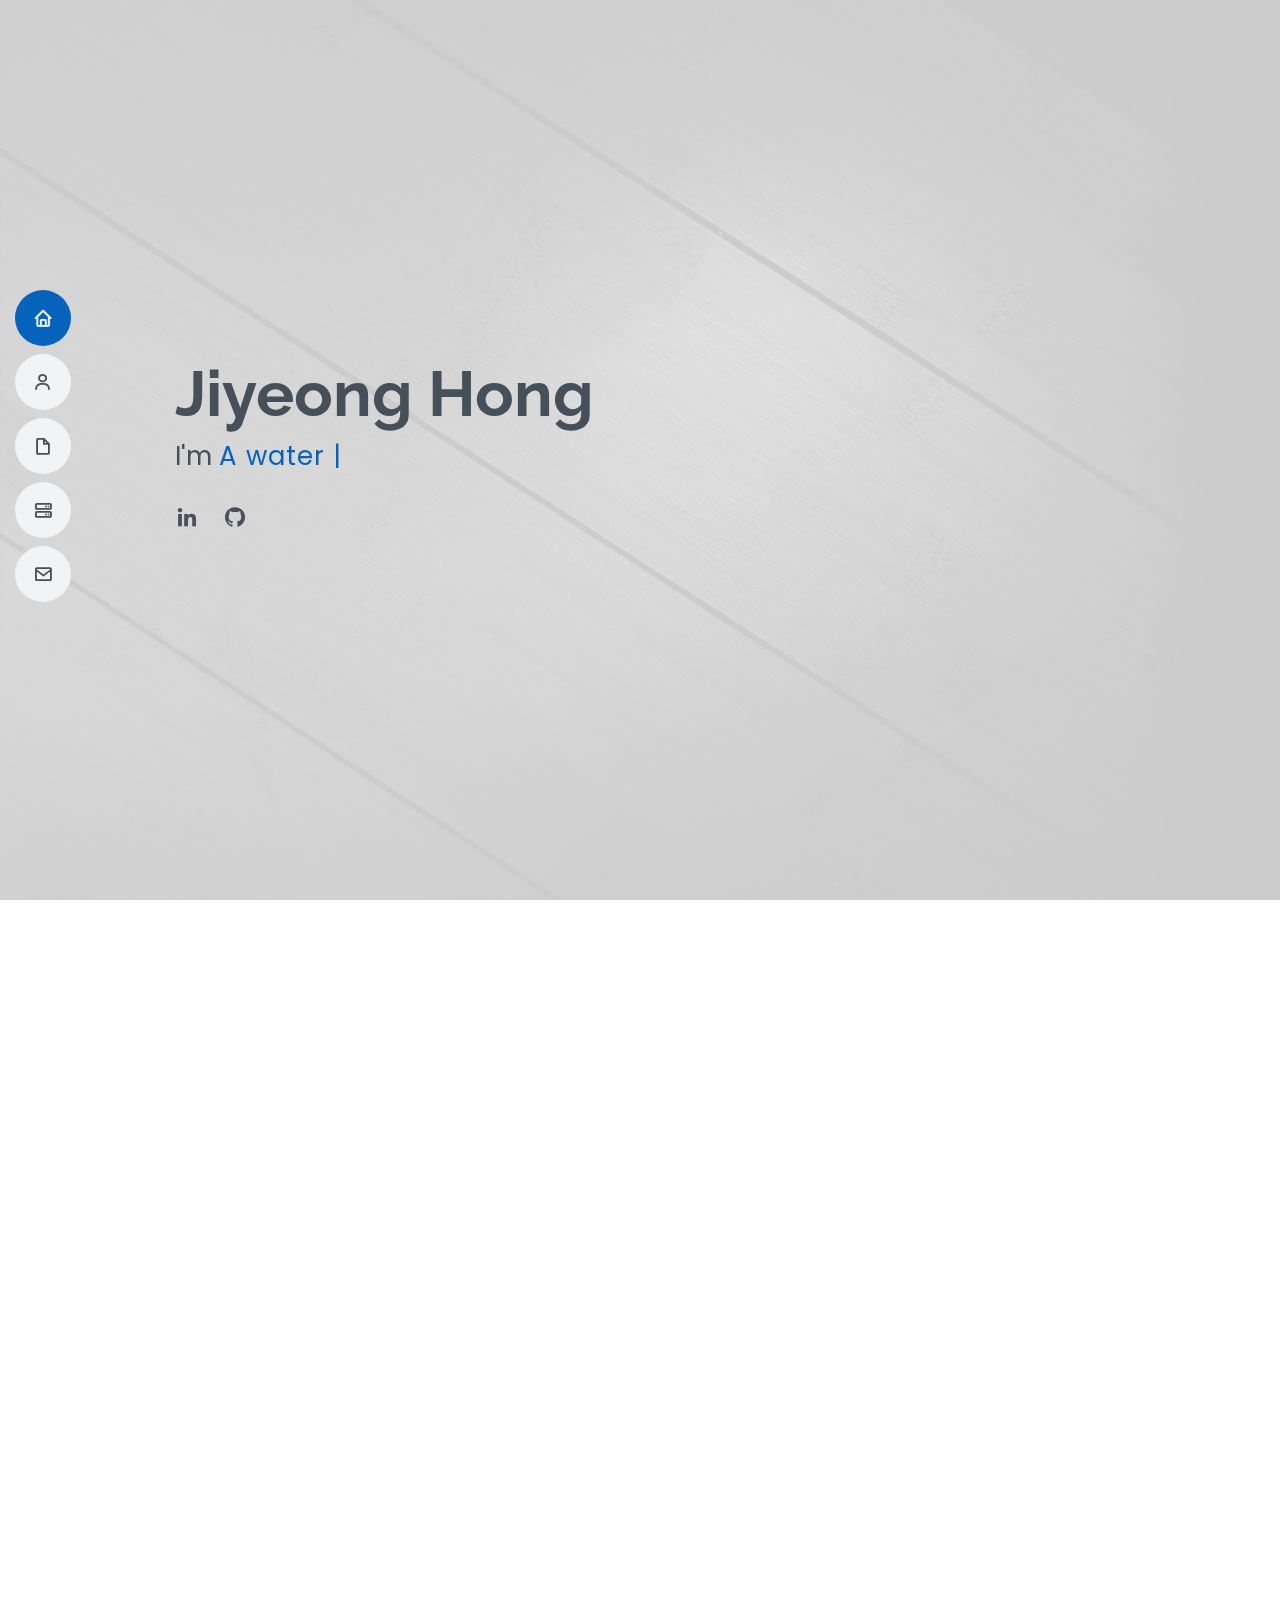
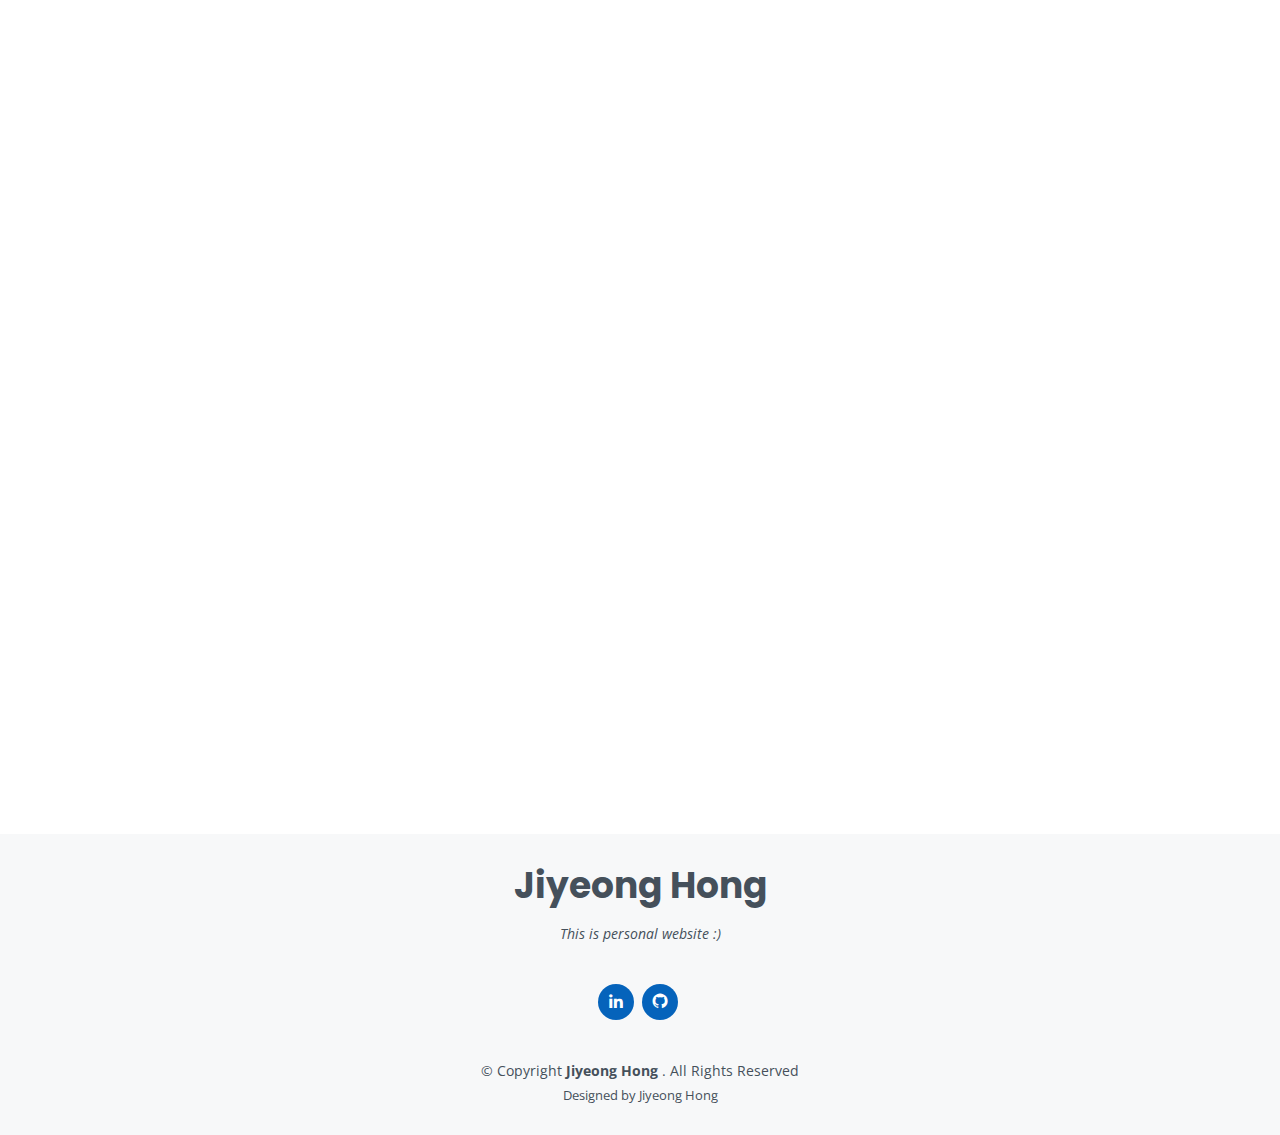
==== index.html @ 2496bdd1 "favicon change" ====
<!DOCTYPE html>
<html lang="en">

<head>
  <meta charset="utf-8">
  <meta content="width=device-width, initial-scale=1.0" name="viewport">

  <title>Jiyeong's Website</title>
  <meta content="Jiyeong's Website" name="descriptison">
  <meta content="Resume" name="keywords">

  <!-- Favicons -->
  <link href="assets/img/favicon2.jpg" rel="icon">
  
  <!-- Google Fonts -->
  <link href="https://fonts.googleapis.com/css?family=Open+Sans:300,300i,400,400i,600,600i,700,700i|Raleway:300,300i,400,400i,500,500i,600,600i,700,700i|Poppins:300,300i,400,400i,500,500i,600,600i,700,700i" rel="stylesheet">

  <!-- Vendor CSS Files -->
  <link href="assets/vendor/bootstrap/css/bootstrap.min.css" rel="stylesheet">
  <link href="assets/vendor/icofont/icofont.min.css" rel="stylesheet">
  <link href="assets/vendor/boxicons/css/boxicons.min.css" rel="stylesheet">
  <link href="assets/vendor/venobox/venobox.css" rel="stylesheet">
  <link href="assets/vendor/owl.carousel/assets/owl.carousel.min.css" rel="stylesheet">
  <link href="assets/vendor/aos/aos.css" rel="stylesheet">

  <!-- Template Main CSS File -->
  <link href="assets/css/style.css" rel="stylesheet">

  <!-- =======================================================
  * Template Name: Portfolio Version #1
  ======================================================== -->
</head>

<body>

  <!-- ======= Mobile nav toggle button ======= -->
  <button type="button" class="mobile-nav-toggle d-xl-none"><i class="icofont-navigation-menu"></i></button>
  <!-- ======= Header ======= -->
  <header id="header" class="d-flex flex-column justify-content-center">

    <nav class="nav-menu">
      <ul>
        <li class="active"><a href="#hero"><i class="bx bx-home"></i> <span>Home</span></a></li>
        <li><a href="#about"><i class="bx bx-user"></i> <span>About</span></a></li>
        <li><a href="#resume"><i class="bx bx-file-blank"></i> <span>Experience</span></a></li>
        <li><a href="#services"><i class="bx bx-server"></i> <span>Research History</span></a></li> 
        <li><a href="#contact"><i class="bx bx-envelope"></i> <span>ContactInformation</span></a></li>
      </ul>
    </nav><!-- .nav-menu -->
  </header><!-- End Header -->

  <!-- ======= Hero Section ======= -->
  <section id="hero" class="d-flex flex-column justify-content-center">
    <div class="container" data-aos="zoom-in" data-aos-delay="100">
      <h1>Jiyeong Hong</h1>
      <p>I'm <span class="typed" data-typed-items="A water Geek, A Hydrologist, A GIS Expert, Enthusiastic Machine Learning Programmer"></span></p>
      <div class="social-links">
        <a href="https://www.linkedin.com/in/jiyeong-hong-29974a1b3/" class="linkedin"><i class="bx bxl-linkedin"></i></a>
        <a href="https://github.com/jiyeonghong" class="github"><i class="bx bxl-github"></i></a>
        <!-- <a href="https://github.com/Hedsw" class="github"><i class="bx bxl-instagram"></i></a> -->
      </div> 
    </div>
  </section><!-- End Hero -->

  <main id="main">
    <!-- ======= About Section ======= -->
    <section id="about" class="about">
      <div class="container" data-aos="fade-up">
        <div class="section-title">
          <h2>About Me </h2>
        </div>
        <div class="row">
          <div class="col-lg-4">
            <img src="assets/img/profile-img.jpg" class="img-fluid" alt="">
          </div>
          <div class="col-lg-8 pt-4 pt-lg-0 content">
            <h3> Jiyeong Hong - Enthusiastic Researcher &amp; GIS Expert </h3>
            <p class="font-italic">
              To become a great research in my field, I am studying machine learning for more creative and innovative research about water resources :) 
              I am very fond of eating foods from different countries. Love the fluffy dog, swimming, Cancun, snowboarding, Netflix, talking with friends while having great foods, and playing Just Dance.
            </p>
            <div class="row">
              <div class="col-lg-6">
                <ul>
                  <li><i class="icofont-rounded-right"></i> <strong>Linkedin:</strong> Click Here -> <a href="https://www.linkedin.com/in/jiyeong-hong-29974a1b3/" class="linkedin"><i class="bx bxl-linkedin"></i></a></li>
                  <li><i class="icofont-rounded-right"></i> <strong>Phone:</strong> +82-10-6664-4343</li>
                  <li><i class="icofont-rounded-right"></i> <strong>City:</strong> Chuncheon, Gangwon, South Korea</li>
                </ul>
              </div>
              <div class="col-lg-6">
                <ul>
                  <li><i class="icofont-rounded-right"></i> <strong>Degree:</strong> M.S., Agricultural & BioSystems Engineering</li>
                  <li><i class="icofont-rounded-right"></i> <strong>Email:</strong> jiyeong.hong.1@gmail.com</li>
                  <li><i class="icofont-rounded-right"></i> <strong>Github:</strong> Click Here -> <a href="https://github.com/jiyeonghong" class="github"><i class="bx bxl-github"></i></a></li>
                  <li><i class="icofont-rounded-right"></i> <strong>Google Scholar:</strong> <a href="https://scholar.google.com/citations?hl=ko&user=zZTitEUAAAAJ" class="github"> Click Here</a> </li>
                </ul>
              </div>
            </div>
            <p>
            </p>
          </div>
        </div>

      </div>
    </section><!-- End About Section -->
  
    <!-- ======= Resume Section ======= -->
    <section id="resume" class="resume">
      <div class="container" data-aos="fade-up">

        <div class="section-title">
          <h2>My Journies</h2>
          <p>Research Assistant in GIS Environment System Lab in Agricultural Engineering and Researcher in Water and Total Load Management Research Division in National Institute of Environmental Research. Now, I'm deep dive into Machine Learning to combine with GIS information</p>
        </div>
        <div class="row">
          <div class="col-lg-6">
            <h3 class="resume-title">Education</h3>
            <div class="resume-item">
              <h4>Under Ph.D Course of Regional Infrastructure Engineering</h4>
              <h5>2019 - Present</h5>
              <p><em>Chuncheon, South Korea</em></p>
              <p><em>Tools: Machine Learning, GIS, Tensorflow, SWAT, SATEEC, VFSMOD, Github, Linux(OS), ​AWS</em>​</p>
              <p><em>Skills: Python, Fortran and R </em></p>
              <p><li>While I was working at NIER, I wanted to be the "real" expert in water resources. Therefore I started research on water resource field again.</li></p>
              <p><li>Research Keyword: Hydrology, Impact of climate / landuse change on water resources, and Remote sensing</li></p>
            </div>
            <div class="resume-item">
              <h4>Master of Agricultural & Biosystems Engineering</h4>
              <h5>2015 - 2017 || GPA: 3.46/4.0</h5>
              <p><em>Brookings, South Dakota, United States</em></p>
              <p><em>Tools: GIS, SWAT, WHAT, LOADSET, Linux(OS)</em></p>
              <p><em>Skills: R, Fortran</em></p>
              <p><li>Assessed the impact of land use change, grassland operation on water quantity and water quality using SWAT</li></p>
              <p><li>Research Keyword: Hydrologic & environmental modeling using GIS</li></p>
            </div>
            <div class="resume-item">
              <h4>Bachelor of Agricultural Engineering</h4>
              <h5>2011 - 2014 || GPA: 3.64/4.5</h5>
              <p><em>Kangwon National University, Chuncheon, South Korea. </em></p>
              <p><li>Learned basic use of GIS for hydrological analysis. It was a time when I was able to accumulate a wide range of knowledge about my major field in the lab, and it was a time when I was developing my dream as a researcher.</li></p>
            </div>
          </div>
          <div class="col-lg-6">
            <h3 class="resume-title">Professional Experience</h3>
            <div class="resume-item">
              <h4>Research Assistant</h4>
              <h5>May, 2019 - Current</h5>
              <p><em>Chuncheon, South Korea </em></p>
              <p><em>Tools: ​GIS, Machine Learning(Tensorflow), Jupyter Notebooks, AWS, Linux, Git, SWAT, WHAT, LOADSET, SATEEC, VFSMOD</em></p>
              <p><em>Skills: ​Python​, R</em></p>
              <ul>
                <li>Research Keyword: Hydrology, Water Quality, GIS, Machine Learning, Remote Sensing, Climate Change</li>
              </ul>
            </div>
            <div class="resume-item">
              <h4>Junior Researcher</h4>
              <h5>Nov, 2017 - May, 2019</h5>
              <p><em>National Institute of Environmental Research</em></p>
              <p><em>Incheon, South Korea</em></p>
              <p><em>Tools: GIT, Linux(OS), GIS, SWAT</em></p>
              <p><em>Skills: Python, R</em></p>
              <ul>
                <li>Examine the watershed management of Jinwi watershed in South Korea by scruitinizing Total Maximum Daily Loads</li>
                <li>The improvement of TDML system in NIER(National Institute of Environmental Research), I participated a project "A stduy on the improvement for TMDL System Enforcement-Analysis of the pollutant load contribution and the eastabilishment of the monitoring standards for decentrailized wastewater treatement system"</li>  
              </ul>
            </div>
            <div class="resume-item">
              <h4>Graduate Research Assistant</h4>
              <h5>Aug, 2015 - Aug, 2017</h5>
              <p><em>Brookings, South Dakota, United States</em></p>
              <p><em>Tools: GIS, SWAT, WHAT, LOADSET, GIT, Linux(OS)</em></p>
              <p><em>Skills: ​R, Python </em></p>
              <ul>
                <li> Research Keyword: Hydrology, Water Quality, Best Management Practices, GIS</li>
                <li> Assessed the impact of land use change, grassland establishment, and grassland operation on water quantity and water quality using SWAT</li>
              </ul>
            </div>
          </div>
        </div>

      </div>
    </section><!-- End Resume Section -->

     <!-- ======= Facts Section ======= -->
     <section id="facts" class="facts">
      <div class="container" data-aos="fade-up">

        <div class="section-title">
          <h2>Research Summary</h2>
        </div>
        <div class="row">
          <div class="col-lg-3 col-md-6">
            <div class="count-box">
              <i class="icofont-simple-smile"></i>
              <span data-toggle="counter-up">3</span>
              <p>Peer-Reviewed Papers</p>
            </div>
          </div>
          <div class="col-lg-3 col-md-6 mt-5 mt-md-0">
            <div class="count-box">
              <i class="icofont-document-folder"></i>
              <span data-toggle="counter-up">10</span>
              <p>Projects</p>
            </div>
          </div>
          <div class="col-lg-3 col-md-6 mt-5 mt-lg-0">
            <div class="count-box">
              <i class="icofont-live-support"></i>
              <span data-toggle="counter-up">16</span>
              <p>Citation</p>
            </div>
          </div>
          <div class="col-lg-3 col-md-6 mt-5 mt-lg-0">
            <div class="count-box">
              <i class="icofont-users-alt-5"></i>
              <span data-toggle="counter-up">10</span>
              <p>Oral and Posters</p>
            </div>
          </div>
        </div>
      </div>
     <!-- End of Fact Section-->
    </section><!-- End Facts Section -->
    <!-- Start of Publication Posters  -->
    <section id="resume" class="resume">
      <div class="container" data-aos="fade-up">

        <div class="section-title">
          <h2> Research </h2>
          <p class="font-italic">
            <strong>Research Interest Keyword:</strong> Non-point source pollution modeling (Soil erosion, Modeling of water quantity and quality from stream, paddy field, and farm land)
            Hydrologic and Water Quality Modeling, Climate change application, Application of Geographic Information System (GIS), ArcGIS programming using Python, Water resource management, or related disciplines
            Environmental policy & management, Remote Sensing, Machine & Deep learning
          </p>
        </div>
        <div class="row">
           <!-- Start of Publication-->
            <div class="resume-item pb-0">
              <h4>Publications</h4>
              <p> <strong>Hong, J.</strong>, Lee, S., Bae, J.H., Lee, J., Park, W.J., Lee, D., Kim, J., Lim, K.J. 2020. Development and Evaluation of the Combined Machine Learning Models for the Prediction of Dam Inflow. Water 2020, 12, 2927</p>
              <p> <strong>Hong, J.</strong>, Lim, K. J, Shin, Y.C., Jung, Y. 2015. Quantifying Contribution of Direct Runoff and Baseflow to Rivers in Han River System, Journal of Korea Water Resources Association, 48-4 (in Korean)</p>
              <p> Ahiablame, L., Sheshukov, A., Mosase, E, <strong>Hong, J.</strong> 2019. Modelling the Impacts of Grassland to Cropland Conversion on River Flow Regimes in Skunk Creek Watershed, Upper Midwest United States, River Research and Application, 35(9), 1454-1465.</p>
            </div>
          <!-- End of Publication-->
          <!-- Start of Thesis for master's Degree-->
            <div class="resume-item pb-0">
              <h4>Thesis for Master's degree </h4>
              <p><em>Modeling Streamflow and Water Quality Impacts of Grassland Establishment, Conversion, and Management in Skunk Creek Watershed, Thesis for the Degree of Master, South Dakota State University, Brookings, South Dakota, USA, Aug. 2017</em></p>
            </div>
          <!-- End of Thesis for master's Degree-->
          <!-- Start of Posters & Oral Presentation -->
            <div class="resume-item pb-0">
              <h4>Posters & Oral Presentation</h4>
              <p><em>2017, July, <strong>Hong, J.</strong>, Mosase, E., Ahiablame, L. Assessing Hydrologic and Water Quality Impacts of Grassland Establishment in Skunk Creek Watershed. 2017 ASABE Annual International Meeting, Poster Presentation.</em></p>
              <p><em>2017, April, <strong>Hong, J.</strong>, Mosase, E., Ahiablame, L. Assessing Hydrologic and Water Quality Impacts of Grassland Establishment in Skunk Creek Watershed. 2017 Western South Dakota Hydrology Meeting, Oral presentation</em></p>
              <p><em>2016, Oct, <strong>Hong, J.</strong>, Mosase, E., Ahiablame, L. Assessing Hydrologic and Water Quality Impacts of Grassland Establishment in Skunk Creek Watershed. 2016 Eastern South Dakota Hydrology Meeting, Oral presentation.</em></p>
              <p><em>2016, April, <strong>Hong, J.</strong>, Mosase, E., Ahiablame, L. Assessing Hydrologic and Water Quality Impacts of Grassland Establishment in Skunk Creek Watershed. 2016 Western South Dakota Hydrology Meeting, Poster presentation.</em></p>
              <p><em>2015, Oct, <strong>Hong, J.</strong>, Ahiablame, L., Lim, K. J. Evaluating Water Quality Impact of Grassland Establishment. 2015 International SWAT Conference, Poster presentation.</em></p>
              <p><em>2012, May, <strong>Hong, J.</strong>, Ryu, J. C., Kum, D. H., Jang, C. H., Lim, K. J. Analysis of effects on spatio-temporal changes in L-THIA. 2012 Proceedings of the Korea Water Resources Association, Poster presentation</em></p>
            </div>
          <!-- End of Posters & Oral Presentation -->
          <!-- Start of Projects-->
            <div class="resume-item pb-0">
              <h4>Projects</h4>
              <p><em>Development of Prediction technology of Surface Soil Environmental change based on Big Data, Korea, Jan 1, 2020 to present.</em></p>
              <p><em>Development of Soil Security Initiative in Korea, Jan 1, 2020 to present.</em></p>
              <p><em>Study on fluctuation of baseflow, water quality characteristics and, streamflow recovery plan, Korea, Jan 1, 2020 to present.</em></p>
              <p><em>Water quality, aquatic ecosystem, and Best Management Practices implications of discharge of dam (II), Korea, Sep 19, 2019 to present.</em></p>
              <p><em>A Study on the Improvement for TMDL System Enforcement : To analyze the Pollutant load contribution and to establish the monitoring standards on decentralized wastewater treatment system, Korea, Jan 1, 2018 to Dec 31, 2018</em></p>
              <p><em>Hydrologic and water quality implications of changing land use and climate in South Dakota, United States, May 27, 2015 to Sep 30, 2017.</em></p>
              <p><em>Development of soil erosion reduction techniques with vegetation control and engineering method, and for environment-friendly urban land development, Korea, Apr. 1, 2012 to Mar. 31, 2013.</em></p>
              <p><em>Monitoring and evaluation of NPS pollution priority management region IV (Soyanggang dam watershed), Korea, Apr. 4, 2012 to Nov. 30, 2012.</em></p>
              <p><em>Development of effective management techniques for rural NPS pollution, Korea, Jun. 1, 2011 to May. 31, 2012.</em></p>
              <p><em>A quantification study on the reduction effect of Agricultural non-point source pollution in rural areas, Korea, Mar. 16, 2011 to Dec. 31, 2011.
              </em></p>
            </div>
          <!-- End of Projects-->
          <!-- Start of Award-->
            <div class="resume-item pb-0">
              <h4>Awards</h4>
              <p><em>Department of Agricultural & Biosystems Engineering (Graduate School, Research Assistantship), South Dakota State University, United States. 2015 - 2017</em></p>
              <p><em>Department of Regional Infrastructure Engineering (Undergraduate School, Scholarship),Kangwon National University, Republic of Korea. 2011 - 2014</em></p>
            </div>
          <!-- End of Awards-->

        </div>
      </div>
    </section><!-- End of Publication and Orals Section -->

    <!-- ======= Contact Section ======= -->
    <section id="contact" class="contact">
      <div class="container" data-aos="fade-up">

        <div class="section-title">
          <h2>Contact</h2>
          <p><em> Love to talk about my research :)  Feel Free to send me E-mail </em></p>
        </div>

        <div class="row mt-1">

          <div class="col-lg-4">
            <div class="info">
              <div class="address">
                <i class="icofont-google-map"></i>
                <h4>Location:</h4>
                <p>Chuncheon, Gangwon, South Korea</p>
              </div>

              <div class="email">
                <i class="icofont-envelope"></i>
                <h4>Email:</h4>
                <p>jiyeong.hong.1@gmail.com</p>
              </div>

              <div class="phone">
                <i class="icofont-phone"></i>
                <h4>Contact Number:</h4>
                <p>+82-10-6664-4343</p>
              </div>
            </div>
          </div>
          <div class="col-lg-8 mt-5 mt-lg-0">
            <form action="forms/contact.php" method="post" role="form" class="php-email-form">
              <div class="form-row">
                <div class="col-md-6 form-group">
                  <input type="text" name="name" class="form-control" id="name" placeholder="Your Name" data-rule="minlen:4" data-msg="Please enter at least 4 chars" />
                  <div class="validate"></div>
                </div>
                <div class="col-md-6 form-group">
                  <input type="email" class="form-control" name="email" id="email" placeholder="Your Email" data-rule="email" data-msg="Please enter a valid email" />
                  <div class="validate"></div>
                </div>
              </div>
              <div class="form-group">
                <input type="text" class="form-control" name="subject" id="subject" placeholder="Please write your subject" data-rule="minlen:4" data-msg="Please enter at least 8 chars of subject" />
                <div class="validate"></div>
              </div>
              <div class="form-group">
                <textarea class="form-control" name="message" rows="5" data-rule="required" data-msg="Please write something for me" placeholder="Message"></textarea>
                <div class="validate"></div>
              </div>
              <div class="mb-3">
                <div class="loading">Loading</div>
                <div class="error-message"></div>
                <div class="sent-message">Your message has been sent. Thank you!</div>
              </div>
              <div class="text-center"><button type="submit">Send Message</button></div>
            </form>
          </div>
        </div>

      </div>
    </section><!-- End Contact Section -->

  </main><!-- End #main -->

  <!-- ======= Footer ======= -->
  <footer id="footer">
    <div class="container">
      <h3>Jiyeong Hong</h3>
      <p>This is personal website :) </p>
      <div class="social-links">
        <a href="https://www.linkedin.com/in/jiyeong-hong-29974a1b3/" class="linkedin"><i class="bx bxl-linkedin"></i></a>
        <a href="https://github.com/jiyeonghong" class="github"><i class="bx bxl-github"></i></a>
        <!-- <a href="https://github.com/Hedsw" class="github"><i class="bx bxl-instagram"></i></a> -->
      </div>
      <div class="copyright">
        &copy; Copyright <strong><span>Jiyeong Hong </span></strong>. All Rights Reserved
      </div>
      <div class="credits">
        Designed by Jiyeong Hong </a>
      </div>
    </div>
  </footer><!-- End Footer -->

  <a href="#" class="back-to-top"><i class="bx bx-up-arrow-alt"></i></a>
  <div id="preloader"></div>

  <!-- Vendor JS Files -->
  <script src="assets/vendor/jquery/jquery.min.js"></script>
  <script src="assets/vendor/bootstrap/js/bootstrap.bundle.min.js"></script>
  <script src="assets/vendor/jquery.easing/jquery.easing.min.js"></script>
  <script src="assets/vendor/php-email-form/validate.js"></script>
  <script src="assets/vendor/waypoints/jquery.waypoints.min.js"></script>
  <script src="assets/vendor/counterup/counterup.min.js"></script>
  <script src="assets/vendor/isotope-layout/isotope.pkgd.min.js"></script>
  <script src="assets/vendor/venobox/venobox.min.js"></script>
  <script src="assets/vendor/owl.carousel/owl.carousel.min.js"></script>
  <script src="assets/vendor/typed.js/typed.min.js"></script>
  <script src="assets/vendor/aos/aos.js"></script>

  <!-- Template Main JS File -->
  <script src="assets/js/main.js"></script>
</body>

</html>
---- assets/vendor/venobox/venobox.css ----
/* ------ venobox.css --------*/
.vbox-overlay *, .vbox-overlay *:before, .vbox-overlay *:after{
    -webkit-backface-visibility: hidden;
    -webkit-box-sizing:border-box;
    -moz-box-sizing:border-box;
    box-sizing:border-box;
}
.vbox-overlay * { 
    -webkit-backface-visibility: visible;
    backface-visibility: visible;
}
.vbox-overlay{
    display: -webkit-flex;
    display: flex;
    -webkit-flex-direction: column;
    flex-direction: column;
    -webkit-justify-content: center;
    justify-content: center;
    -webkit-align-items: center;
    align-items: center;
    position: fixed;
    left: 0;
    top: 0;
    bottom: 0;
    right: 0;
    z-index: 999999;
}

/* ----- navigation ----- */
.vbox-title{
    width: 100%;
    height: 40px;
    float: left;
    text-align: center;
    line-height: 28px;
    font-size: 12px;
    padding: 6px 50px;
    overflow: hidden;
    position: fixed;
    display: none;
    left: 0;
    z-index: 89;
}
.vbox-close{
    cursor: pointer;
    position: fixed;
    top: -1px;
    right: 0;
    width: 50px;
    height: 40px;
    padding: 6px;
    display: block;
    background-position:10px center;
    overflow: hidden;
    font-size: 24px;
    line-height: 1;
    text-align: center;
    z-index: 99;
}
.vbox-left{
    cursor: pointer;
    position: fixed;
    left: 0;
    height: 40px;
    overflow: hidden;
    line-height: 28px;
    font-size: 12px;
    z-index: 99;
    display: flex;
    align-items:center;
}
.vbox-num{
    display: inline-block;
    margin: 6px 0 6px 15px;
}
/* ----- Social share ----- */
.vbox-share{
    line-height: 28px;
    font-size: 12px;
    overflow: hidden;
    position: fixed;
    left: 0;
    z-index: 98;
    display: flex;
    align-items:center;
    justify-content: center;
    width: 100%;
    text-align: center;
}
.vbox-share svg{
    max-height: 28px;
    width: 28px;
    z-index: 10;
    margin-left: 12px;
    margin-top: 6px;
    margin-bottom: 6px;
    vertical-align: middle;
}


/* ----- navigation ARROWS ----- */
.vbox-next, .vbox-prev{
    position: fixed;
    top: 50%;
    margin-top: -15px;
    overflow: hidden;
    cursor: pointer;
    display: block;
    width: 45px;
    height: 45px;
    z-index: 99;
}
.vbox-next span, .vbox-prev span{
    position: relative;
    width: 20px;
    height: 20px;
    border: 2px solid transparent;
    border-top-color: #B6B6B6;
    border-right-color: #B6B6B6;
    text-indent: -100px;
    position: absolute;
    top: 8px;
    display: block;
}
.vbox-prev{
    left: 15px;
}
.vbox-next{
    right: 15px;
}
.vbox-prev span{
    left: 10px;
    -ms-transform: rotate(-135deg);
    -webkit-transform: rotate(-135deg);
    transform: rotate(-135deg);
}
.vbox-next span{
    -ms-transform: rotate(45deg);
    -webkit-transform: rotate(45deg);
    transform: rotate(45deg);
    right: 10px;
}
/* ------- inline window ------ */
.vbox-inline{
    width: 420px;
    height: 315px;
    height: 70vh;
    padding: 10px;
    background: #fff;
    margin: 0 auto;
    overflow: auto;
    text-align: left;
}
/* ------- Video & iFrames window ------ */
.venoframe{
    max-width: 100%;
    width: 100%;
    border: none;
    width: 100%;
    height: 260px;
    height: 70vh;
}
.venoframe.vbvid{
    height: 260px;
}
@media (min-width: 768px) {
    .venoframe, .vbox-inline{
        width: 90%;
        height: 360px;
        height: 70vh;
    }
    .venoframe.vbvid{
        width: 640px;
        height: 360px;
    }
}
@media (min-width: 992px) {
    .venoframe, .vbox-inline{
        max-width: 1200px;
        width: 80%;
        height: 540px;
        height: 70vh;
    }
    .venoframe.vbvid{
        width: 960px;
        height: 540px;
    }
}
/* 
Please do NOT edit this part! 
or at least read this note: http://i.imgur.com/7C0ws9e.gif
*/
.vbox-open{
    overflow: hidden;
}
.vbox-container{
    position: absolute;
    left: 0;
    right: 0;
    top: 0;
    bottom: 0;
    overflow-x: hidden;
    overflow-y: scroll;
    overflow-scrolling: touch;
    -webkit-overflow-scrolling: touch;
    z-index: 20;
    max-height: 100%;

}

.vbox-content{
    text-align: center;
    float: left;
    width: 100%;
    position: relative;
    overflow: hidden;
    padding: 20px 4%;
}
.vbox-container img{
    max-width: 100%;
    height: auto;
}
.vbox-figlio{
    box-shadow: 0 0 12px rgba(0,0,0,0.19), 0 6px 6px rgba(0,0,0,0.23);
    max-width: 100%;
    text-align: initial;
}
img.vbox-figlio{
    -webkit-user-select: none;
-khtml-user-select: none;
-moz-user-select: none;
-o-user-select: none;
user-select: none;
}
.vbox-content.swipe-left{
    margin-left: -200px !important;
}
.vbox-content.swipe-right{
    margin-left: 200px !important;
}
.vbox-animated{
    webkit-transition: margin 300ms ease-out;
    transition: margin 300ms ease-out;
}

/* ---------- preloader ----------
 * SPINKIT 
 * http://tobiasahlin.com/spinkit/
-------------------------------- */
.sk-double-bounce,.sk-rotating-plane{width:40px;height:40px;margin:40px auto}.sk-rotating-plane{background-color:#333;-webkit-animation:sk-rotatePlane 1.2s infinite ease-in-out;animation:sk-rotatePlane 1.2s infinite ease-in-out}@-webkit-keyframes sk-rotatePlane{0%{-webkit-transform:perspective(120px) rotateX(0) rotateY(0);transform:perspective(120px) rotateX(0) rotateY(0)}50%{-webkit-transform:perspective(120px) rotateX(-180.1deg) rotateY(0);transform:perspective(120px) rotateX(-180.1deg) rotateY(0)}100%{-webkit-transform:perspective(120px) rotateX(-180deg) rotateY(-179.9deg);transform:perspective(120px) rotateX(-180deg) rotateY(-179.9deg)}}@keyframes sk-rotatePlane{0%{-webkit-transform:perspective(120px) rotateX(0) rotateY(0);transform:perspective(120px) rotateX(0) rotateY(0)}50%{-webkit-transform:perspective(120px) rotateX(-180.1deg) rotateY(0);transform:perspective(120px) rotateX(-180.1deg) rotateY(0)}100%{-webkit-transform:perspective(120px) rotateX(-180deg) rotateY(-179.9deg);transform:perspective(120px) rotateX(-180deg) rotateY(-179.9deg)}}.sk-double-bounce{position:relative}.sk-double-bounce .sk-child{width:100%;height:100%;border-radius:50%;background-color:#333;opacity:.6;position:absolute;top:0;left:0;-webkit-animation:sk-doubleBounce 2s infinite ease-in-out;animation:sk-doubleBounce 2s infinite ease-in-out}.sk-chasing-dots .sk-child,.sk-spinner-pulse,.sk-three-bounce .sk-child{background-color:#333;border-radius:100%}.sk-double-bounce .sk-double-bounce2{-webkit-animation-delay:-1s;animation-delay:-1s}@-webkit-keyframes sk-doubleBounce{0%,100%{-webkit-transform:scale(0);transform:scale(0)}50%{-webkit-transform:scale(1);transform:scale(1)}}@keyframes sk-doubleBounce{0%,100%{-webkit-transform:scale(0);transform:scale(0)}50%{-webkit-transform:scale(1);transform:scale(1)}}.sk-wave{margin:40px auto;width:50px;height:40px;text-align:center;font-size:10px}.sk-wave .sk-rect{background-color:#333;height:100%;width:6px;display:inline-block;-webkit-animation:sk-waveStretchDelay 1.2s infinite ease-in-out;animation:sk-waveStretchDelay 1.2s infinite ease-in-out}.sk-wave .sk-rect1{-webkit-animation-delay:-1.2s;animation-delay:-1.2s}.sk-wave .sk-rect2{-webkit-animation-delay:-1.1s;animation-delay:-1.1s}.sk-wave .sk-rect3{-webkit-animation-delay:-1s;animation-delay:-1s}.sk-wave .sk-rect4{-webkit-animation-delay:-.9s;animation-delay:-.9s}.sk-wave .sk-rect5{-webkit-animation-delay:-.8s;animation-delay:-.8s}@-webkit-keyframes sk-waveStretchDelay{0%,100%,40%{-webkit-transform:scaleY(.4);transform:scaleY(.4)}20%{-webkit-transform:scaleY(1);transform:scaleY(1)}}@keyframes sk-waveStretchDelay{0%,100%,40%{-webkit-transform:scaleY(.4);transform:scaleY(.4)}20%{-webkit-transform:scaleY(1);transform:scaleY(1)}}.sk-wandering-cubes{margin:40px auto;width:40px;height:40px;position:relative}.sk-wandering-cubes .sk-cube{background-color:#333;width:10px;height:10px;position:absolute;top:0;left:0;-webkit-animation:sk-wanderingCube 1.8s ease-in-out -1.8s infinite both;animation:sk-wanderingCube 1.8s ease-in-out -1.8s infinite both}.sk-chasing-dots,.sk-spinner-pulse{width:40px;height:40px;margin:40px auto}.sk-wandering-cubes .sk-cube2{-webkit-animation-delay:-.9s;animation-delay:-.9s}@-webkit-keyframes sk-wanderingCube{0%{-webkit-transform:rotate(0);transform:rotate(0)}25%{-webkit-transform:translateX(30px) rotate(-90deg) scale(.5);transform:translateX(30px) rotate(-90deg) scale(.5)}50%{-webkit-transform:translateX(30px) translateY(30px) rotate(-179deg);transform:translateX(30px) translateY(30px) rotate(-179deg)}50.1%{-webkit-transform:translateX(30px) translateY(30px) rotate(-180deg);transform:translateX(30px) translateY(30px) rotate(-180deg)}75%{-webkit-transform:translateX(0) translateY(30px) rotate(-270deg) scale(.5);transform:translateX(0) translateY(30px) rotate(-270deg) scale(.5)}100%{-webkit-transform:rotate(-360deg);transform:rotate(-360deg)}}@keyframes sk-wanderingCube{0%{-webkit-transform:rotate(0);transform:rotate(0)}25%{-webkit-transform:translateX(30px) rotate(-90deg) scale(.5);transform:translateX(30px) rotate(-90deg) scale(.5)}50%{-webkit-transform:translateX(30px) translateY(30px) rotate(-179deg);transform:translateX(30px) translateY(30px) rotate(-179deg)}50.1%{-webkit-transform:translateX(30px) translateY(30px) rotate(-180deg);transform:translateX(30px) translateY(30px) rotate(-180deg)}75%{-webkit-transform:translateX(0) translateY(30px) rotate(-270deg) scale(.5);transform:translateX(0) translateY(30px) rotate(-270deg) scale(.5)}100%{-webkit-transform:rotate(-360deg);transform:rotate(-360deg)}}.sk-spinner-pulse{-webkit-animation:sk-pulseScaleOut 1s infinite ease-in-out;animation:sk-pulseScaleOut 1s infinite ease-in-out}@-webkit-keyframes sk-pulseScaleOut{0%{-webkit-transform:scale(0);transform:scale(0)}100%{-webkit-transform:scale(1);transform:scale(1);opacity:0}}@keyframes sk-pulseScaleOut{0%{-webkit-transform:scale(0);transform:scale(0)}100%{-webkit-transform:scale(1);transform:scale(1);opacity:0}}.sk-chasing-dots{position:relative;text-align:center;-webkit-animation:sk-chasingDotsRotate 2s infinite linear;animation:sk-chasingDotsRotate 2s infinite linear}.sk-chasing-dots .sk-child{width:60%;height:60%;display:inline-block;position:absolute;top:0;-webkit-animation:sk-chasingDotsBounce 2s infinite ease-in-out;animation:sk-chasingDotsBounce 2s infinite ease-in-out}.sk-chasing-dots .sk-dot2{top:auto;bottom:0;-webkit-animation-delay:-1s;animation-delay:-1s}@-webkit-keyframes sk-chasingDotsRotate{100%{-webkit-transform:rotate(360deg);transform:rotate(360deg)}}@keyframes sk-chasingDotsRotate{100%{-webkit-transform:rotate(360deg);transform:rotate(360deg)}}@-webkit-keyframes sk-chasingDotsBounce{0%,100%{-webkit-transform:scale(0);transform:scale(0)}50%{-webkit-transform:scale(1);transform:scale(1)}}@keyframes sk-chasingDotsBounce{0%,100%{-webkit-transform:scale(0);transform:scale(0)}50%{-webkit-transform:scale(1);transform:scale(1)}}.sk-three-bounce{margin:40px auto;width:80px;text-align:center}.sk-three-bounce .sk-child{width:20px;height:20px;display:inline-block;-webkit-animation:sk-three-bounce 1.4s ease-in-out 0s infinite both;animation:sk-three-bounce 1.4s ease-in-out 0s infinite both}.sk-circle .sk-child:before,.sk-fading-circle .sk-circle:before{display:block;border-radius:100%;content:'';background-color:#333}.sk-three-bounce .sk-bounce1{-webkit-animation-delay:-.32s;animation-delay:-.32s}.sk-three-bounce .sk-bounce2{-webkit-animation-delay:-.16s;animation-delay:-.16s}@-webkit-keyframes sk-three-bounce{0%,100%,80%{-webkit-transform:scale(0);transform:scale(0)}40%{-webkit-transform:scale(1);transform:scale(1)}}@keyframes sk-three-bounce{0%,100%,80%{-webkit-transform:scale(0);transform:scale(0)}40%{-webkit-transform:scale(1);transform:scale(1)}}.sk-circle{margin:40px auto;width:40px;height:40px;position:relative}.sk-circle .sk-child{width:100%;height:100%;position:absolute;left:0;top:0}.sk-circle .sk-child:before{margin:0 auto;width:15%;height:15%;-webkit-animation:sk-circleBounceDelay 1.2s infinite ease-in-out both;animation:sk-circleBounceDelay 1.2s infinite ease-in-out both}.sk-circle .sk-circle2{-webkit-transform:rotate(30deg);-ms-transform:rotate(30deg);transform:rotate(30deg)}.sk-circle .sk-circle3{-webkit-transform:rotate(60deg);-ms-transform:rotate(60deg);transform:rotate(60deg)}.sk-circle .sk-circle4{-webkit-transform:rotate(90deg);-ms-transform:rotate(90deg);transform:rotate(90deg)}.sk-circle .sk-circle5{-webkit-transform:rotate(120deg);-ms-transform:rotate(120deg);transform:rotate(120deg)}.sk-circle .sk-circle6{-webkit-transform:rotate(150deg);-ms-transform:rotate(150deg);transform:rotate(150deg)}.sk-circle .sk-circle7{-webkit-transform:rotate(180deg);-ms-transform:rotate(180deg);transform:rotate(180deg)}.sk-circle .sk-circle8{-webkit-transform:rotate(210deg);-ms-transform:rotate(210deg);transform:rotate(210deg)}.sk-circle .sk-circle9{-webkit-transform:rotate(240deg);-ms-transform:rotate(240deg);transform:rotate(240deg)}.sk-circle .sk-circle10{-webkit-transform:rotate(270deg);-ms-transform:rotate(270deg);transform:rotate(270deg)}.sk-circle .sk-circle11{-webkit-transform:rotate(300deg);-ms-transform:rotate(300deg);transform:rotate(300deg)}.sk-circle .sk-circle12{-webkit-transform:rotate(330deg);-ms-transform:rotate(330deg);transform:rotate(330deg)}.sk-circle .sk-circle2:before{-webkit-animation-delay:-1.1s;animation-delay:-1.1s}.sk-circle .sk-circle3:before{-webkit-animation-delay:-1s;animation-delay:-1s}.sk-circle .sk-circle4:before{-webkit-animation-delay:-.9s;animation-delay:-.9s}.sk-circle .sk-circle5:before{-webkit-animation-delay:-.8s;animation-delay:-.8s}.sk-circle .sk-circle6:before{-webkit-animation-delay:-.7s;animation-delay:-.7s}.sk-circle .sk-circle7:before{-webkit-animation-delay:-.6s;animation-delay:-.6s}.sk-circle .sk-circle8:before{-webkit-animation-delay:-.5s;animation-delay:-.5s}.sk-circle .sk-circle9:before{-webkit-animation-delay:-.4s;animation-delay:-.4s}.sk-circle .sk-circle10:before{-webkit-animation-delay:-.3s;animation-delay:-.3s}.sk-circle .sk-circle11:before{-webkit-animation-delay:-.2s;animation-delay:-.2s}.sk-circle .sk-circle12:before{-webkit-animation-delay:-.1s;animation-delay:-.1s}@-webkit-keyframes sk-circleBounceDelay{0%,100%,80%{-webkit-transform:scale(0);transform:scale(0)}40%{-webkit-transform:scale(1);transform:scale(1)}}@keyframes sk-circleBounceDelay{0%,100%,80%{-webkit-transform:scale(0);transform:scale(0)}40%{-webkit-transform:scale(1);transform:scale(1)}}.sk-cube-grid{width:40px;height:40px;margin:40px auto}.sk-cube-grid .sk-cube{width:33.33%;height:33.33%;background-color:#333;float:left;-webkit-animation:sk-cubeGridScaleDelay 1.3s infinite ease-in-out;animation:sk-cubeGridScaleDelay 1.3s infinite ease-in-out}.sk-cube-grid .sk-cube1{-webkit-animation-delay:.2s;animation-delay:.2s}.sk-cube-grid .sk-cube2{-webkit-animation-delay:.3s;animation-delay:.3s}.sk-cube-grid .sk-cube3{-webkit-animation-delay:.4s;animation-delay:.4s}.sk-cube-grid .sk-cube4{-webkit-animation-delay:.1s;animation-delay:.1s}.sk-cube-grid .sk-cube5{-webkit-animation-delay:.2s;animation-delay:.2s}.sk-cube-grid .sk-cube6{-webkit-animation-delay:.3s;animation-delay:.3s}.sk-cube-grid .sk-cube7{-webkit-animation-delay:0ms;animation-delay:0ms}.sk-cube-grid .sk-cube8{-webkit-animation-delay:.1s;animation-delay:.1s}.sk-cube-grid .sk-cube9{-webkit-animation-delay:.2s;animation-delay:.2s}@-webkit-keyframes sk-cubeGridScaleDelay{0%,100%,70%{-webkit-transform:scale3D(1,1,1);transform:scale3D(1,1,1)}35%{-webkit-transform:scale3D(0,0,1);transform:scale3D(0,0,1)}}@keyframes sk-cubeGridScaleDelay{0%,100%,70%{-webkit-transform:scale3D(1,1,1);transform:scale3D(1,1,1)}35%{-webkit-transform:scale3D(0,0,1);transform:scale3D(0,0,1)}}.sk-fading-circle{margin:40px auto;width:40px;height:40px;position:relative}.sk-fading-circle .sk-circle{width:100%;height:100%;position:absolute;left:0;top:0}.sk-fading-circle .sk-circle:before{margin:0 auto;width:15%;height:15%;-webkit-animation:sk-circleFadeDelay 1.2s infinite ease-in-out both;animation:sk-circleFadeDelay 1.2s infinite ease-in-out both}.sk-fading-circle .sk-circle2{-webkit-transform:rotate(30deg);-ms-transform:rotate(30deg);transform:rotate(30deg)}.sk-fading-circle .sk-circle3{-webkit-transform:rotate(60deg);-ms-transform:rotate(60deg);transform:rotate(60deg)}.sk-fading-circle .sk-circle4{-webkit-transform:rotate(90deg);-ms-transform:rotate(90deg);transform:rotate(90deg)}.sk-fading-circle .sk-circle5{-webkit-transform:rotate(120deg);-ms-transform:rotate(120deg);transform:rotate(120deg)}.sk-fading-circle .sk-circle6{-webkit-transform:rotate(150deg);-ms-transform:rotate(150deg);transform:rotate(150deg)}.sk-fading-circle .sk-circle7{-webkit-transform:rotate(180deg);-ms-transform:rotate(180deg);transform:rotate(180deg)}.sk-fading-circle .sk-circle8{-webkit-transform:rotate(210deg);-ms-transform:rotate(210deg);transform:rotate(210deg)}.sk-fading-circle .sk-circle9{-webkit-transform:rotate(240deg);-ms-transform:rotate(240deg);transform:rotate(240deg)}.sk-fading-circle .sk-circle10{-webkit-transform:rotate(270deg);-ms-transform:rotate(270deg);transform:rotate(270deg)}.sk-fading-circle .sk-circle11{-webkit-transform:rotate(300deg);-ms-transform:rotate(300deg);transform:rotate(300deg)}.sk-fading-circle .sk-circle12{-webkit-transform:rotate(330deg);-ms-transform:rotate(330deg);transform:rotate(330deg)}.sk-fading-circle .sk-circle2:before{-webkit-animation-delay:-1.1s;animation-delay:-1.1s}.sk-fading-circle .sk-circle3:before{-webkit-animation-delay:-1s;animation-delay:-1s}.sk-fading-circle .sk-circle4:before{-webkit-animation-delay:-.9s;animation-delay:-.9s}.sk-fading-circle .sk-circle5:before{-webkit-animation-delay:-.8s;animation-delay:-.8s}.sk-fading-circle .sk-circle6:before{-webkit-animation-delay:-.7s;animation-delay:-.7s}.sk-fading-circle .sk-circle7:before{-webkit-animation-delay:-.6s;animation-delay:-.6s}.sk-fading-circle .sk-circle8:before{-webkit-animation-delay:-.5s;animation-delay:-.5s}.sk-fading-circle .sk-circle9:before{-webkit-animation-delay:-.4s;animation-delay:-.4s}.sk-fading-circle .sk-circle10:before{-webkit-animation-delay:-.3s;animation-delay:-.3s}.sk-fading-circle .sk-circle11:before{-webkit-animation-delay:-.2s;animation-delay:-.2s}.sk-fading-circle .sk-circle12:before{-webkit-animation-delay:-.1s;animation-delay:-.1s}@-webkit-keyframes sk-circleFadeDelay{0%,100%,39%{opacity:0}40%{opacity:1}}@keyframes sk-circleFadeDelay{0%,100%,39%{opacity:0}40%{opacity:1}}.sk-folding-cube{margin:40px auto;width:40px;height:40px;position:relative;-webkit-transform:rotateZ(45deg);transform:rotateZ(45deg)}.sk-folding-cube .sk-cube{float:left;width:50%;height:50%;position:relative;-webkit-transform:scale(1.1);-ms-transform:scale(1.1);transform:scale(1.1)}.sk-folding-cube .sk-cube:before{content:'';position:absolute;top:0;left:0;width:100%;height:100%;background-color:#333;-webkit-animation:sk-foldCubeAngle 2.4s infinite linear both;animation:sk-foldCubeAngle 2.4s infinite linear both;-webkit-transform-origin:100% 100%;-ms-transform-origin:100% 100%;transform-origin:100% 100%}.sk-folding-cube .sk-cube2{-webkit-transform:scale(1.1) rotateZ(90deg);transform:scale(1.1) rotateZ(90deg)}.sk-folding-cube .sk-cube3{-webkit-transform:scale(1.1) rotateZ(180deg);transform:scale(1.1) rotateZ(180deg)}.sk-folding-cube .sk-cube4{-webkit-transform:scale(1.1) rotateZ(270deg);transform:scale(1.1) rotateZ(270deg)}.sk-folding-cube .sk-cube2:before{-webkit-animation-delay:.3s;animation-delay:.3s}.sk-folding-cube .sk-cube3:before{-webkit-animation-delay:.6s;animation-delay:.6s}.sk-folding-cube .sk-cube4:before{-webkit-animation-delay:.9s;animation-delay:.9s}@-webkit-keyframes sk-foldCubeAngle{0%,10%{-webkit-transform:perspective(140px) rotateX(-180deg);transform:perspective(140px) rotateX(-180deg);opacity:0}25%,75%{-webkit-transform:perspective(140px) rotateX(0);transform:perspective(140px) rotateX(0);opacity:1}100%,90%{-webkit-transform:perspective(140px) rotateY(180deg);transform:perspective(140px) rotateY(180deg);opacity:0}}@keyframes sk-foldCubeAngle{0%,10%{-webkit-transform:perspective(140px) rotateX(-180deg);transform:perspective(140px) rotateX(-180deg);opacity:0}25%,75%{-webkit-transform:perspective(140px) rotateX(0);transform:perspective(140px) rotateX(0);opacity:1}100%,90%{-webkit-transform:perspective(140px) rotateY(180deg);transform:perspective(140px) rotateY(180deg);opacity:0}}
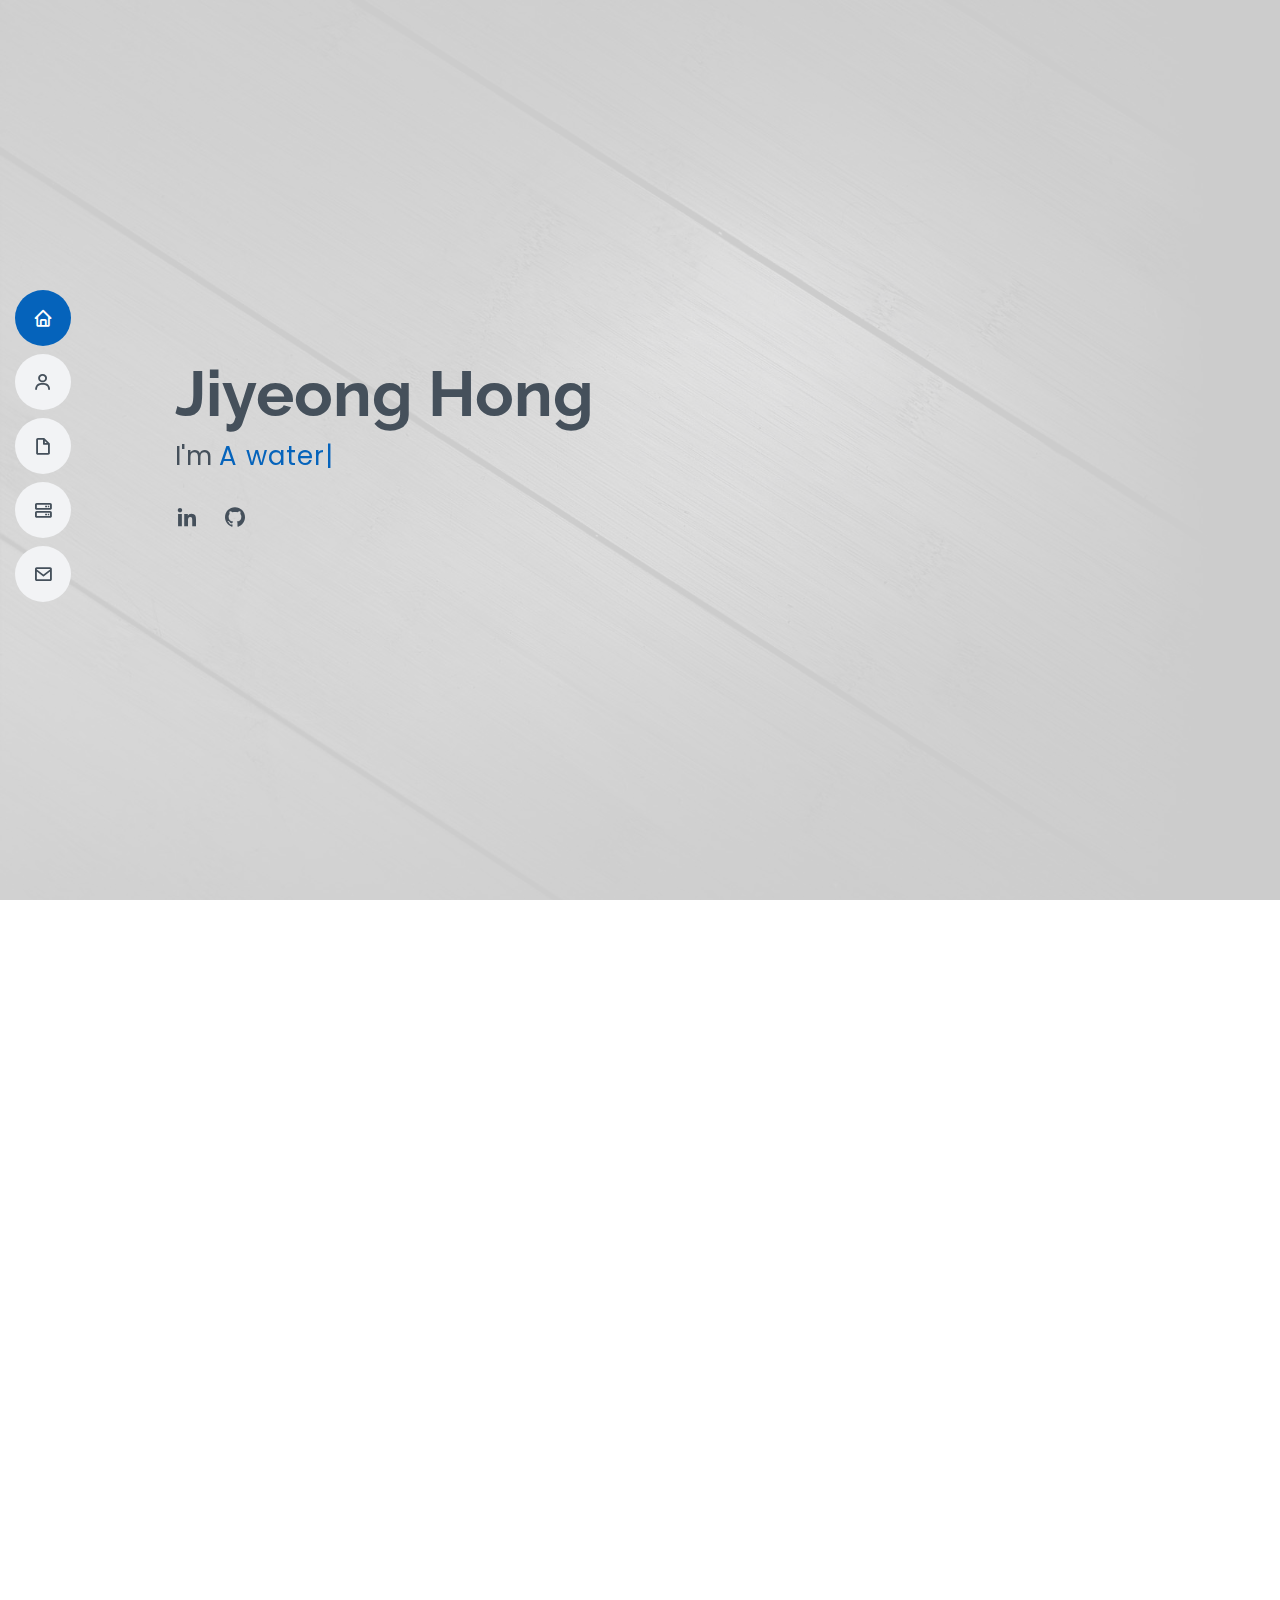
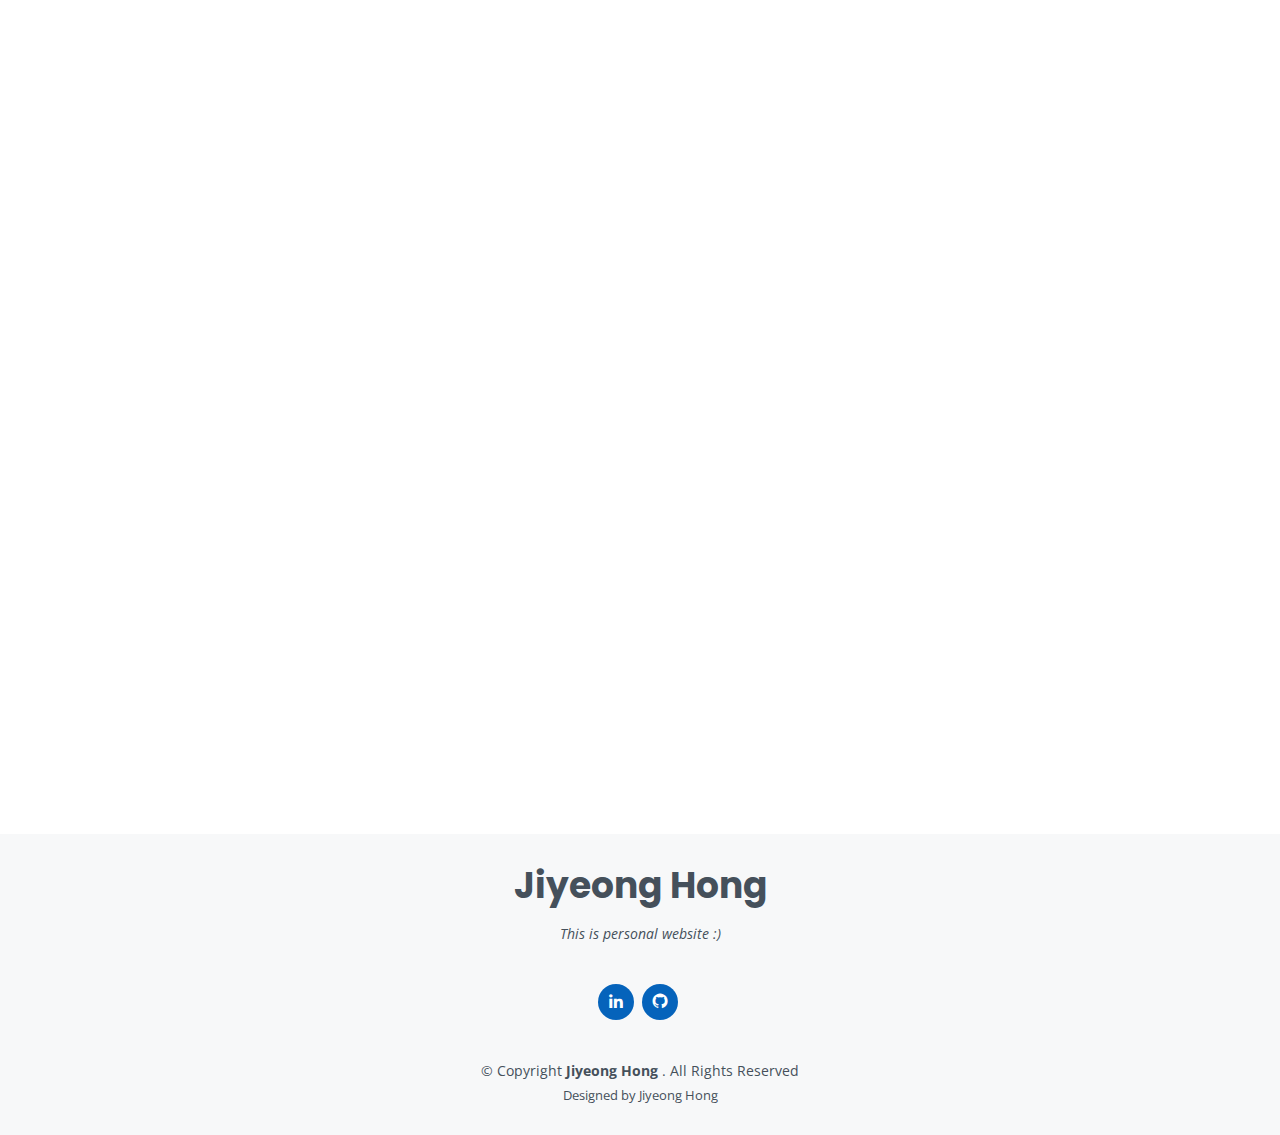
==== commit cf5acd7d: "edit0905" ====
--- a/index.html
+++ b/index.html
@@ -116,16 +116,15 @@
           <div class="col-lg-6">
             <h3 class="resume-title">Education</h3>
             <div class="resume-item">
-              <h4>Under Ph.D Course of Regional Infrastructure Engineering</h4>
-              <h5>2019 - Present</h5>
-              <p><em>Chuncheon, South Korea</em></p>
+              <h4>Boston University, Under Ph.D Course of Earth &amp; Environment</h4>
+              <h5>2021 - Present</h5>
+              <p><em>Boston, MA</em></p>
               <p><em>Tools: Machine Learning, GIS, Tensorflow, SWAT, SATEEC, VFSMOD, Github, Linux(OS), ​AWS</em>​</p>
               <p><em>Skills: Python, Fortran and R </em></p>
-              <p><li>While I was working at NIER, I wanted to be the "real" expert in water resources. Therefore I started research on water resource field again.</li></p>
-              <p><li>Research Keyword: Hydrology, Impact of climate / landuse change on water resources, and Remote sensing</li></p>
-            </div>
-            <div class="resume-item">
-              <h4>Master of Agricultural & Biosystems Engineering</h4>
+              <p><li>Research Keyword: Hydrology, Machine learning, and Remote sensing</li></p>
+            </div>
+             <div class="resume-item">
+              <h4>South Dakota State University, Master of Agricultural & Biosystems Engineering</h4>
               <h5>2015 - 2017 || GPA: 3.46/4.0</h5>
               <p><em>Brookings, South Dakota, United States</em></p>
               <p><em>Tools: GIS, SWAT, WHAT, LOADSET, Linux(OS)</em></p>
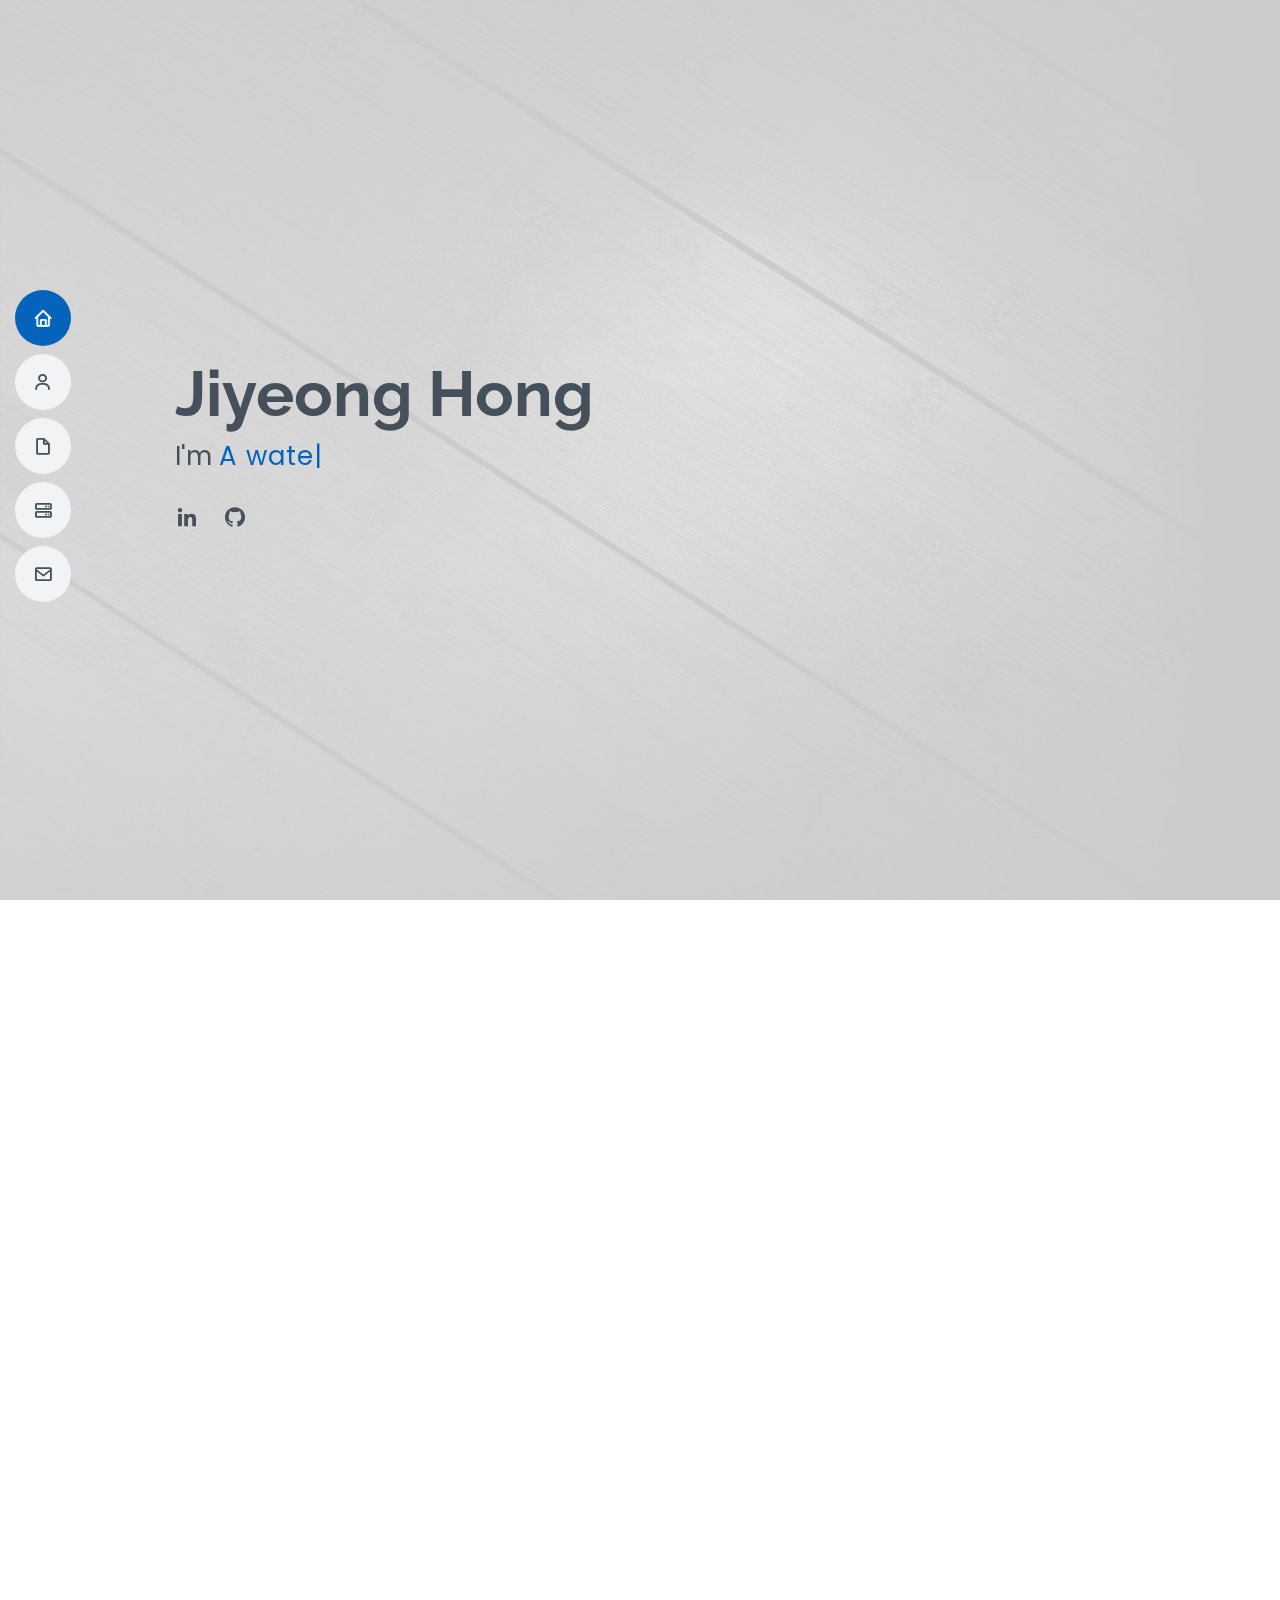
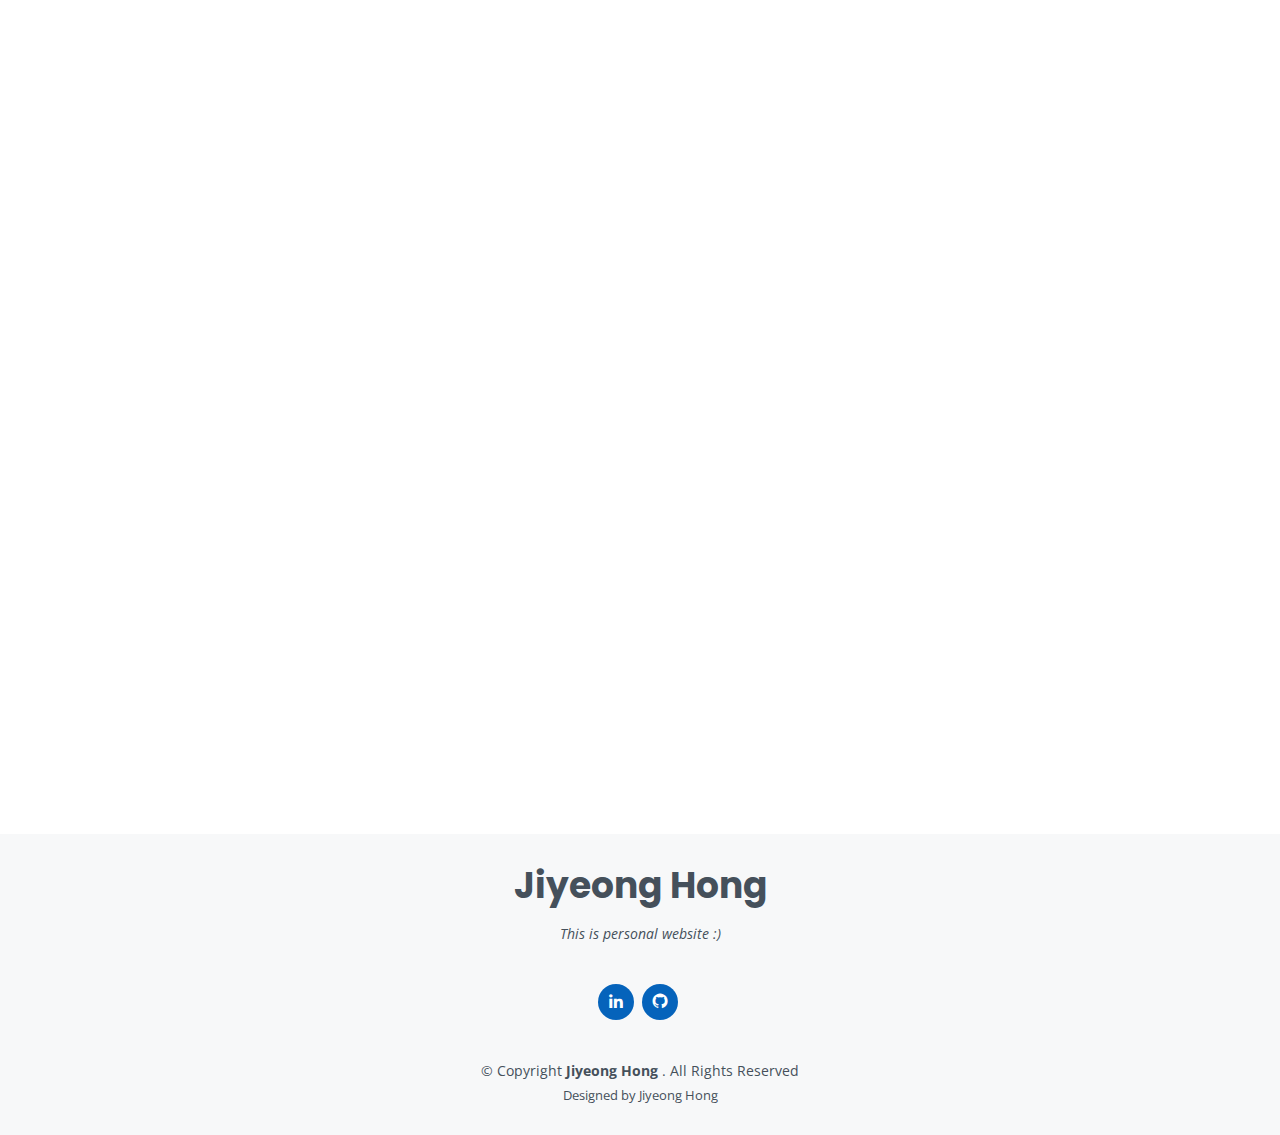
==== commit d1a8affd: "Index Update" ====
--- a/index.html
+++ b/index.html
@@ -152,7 +152,7 @@
               </ul>
             </div>
             <div class="resume-item">
-              <h4>Junior Researcher</h4>
+              <h4>Researcher</h4>
               <h5>Nov, 2017 - May, 2019</h5>
               <p><em>National Institute of Environmental Research</em></p>
               <p><em>Incheon, South Korea</em></p>
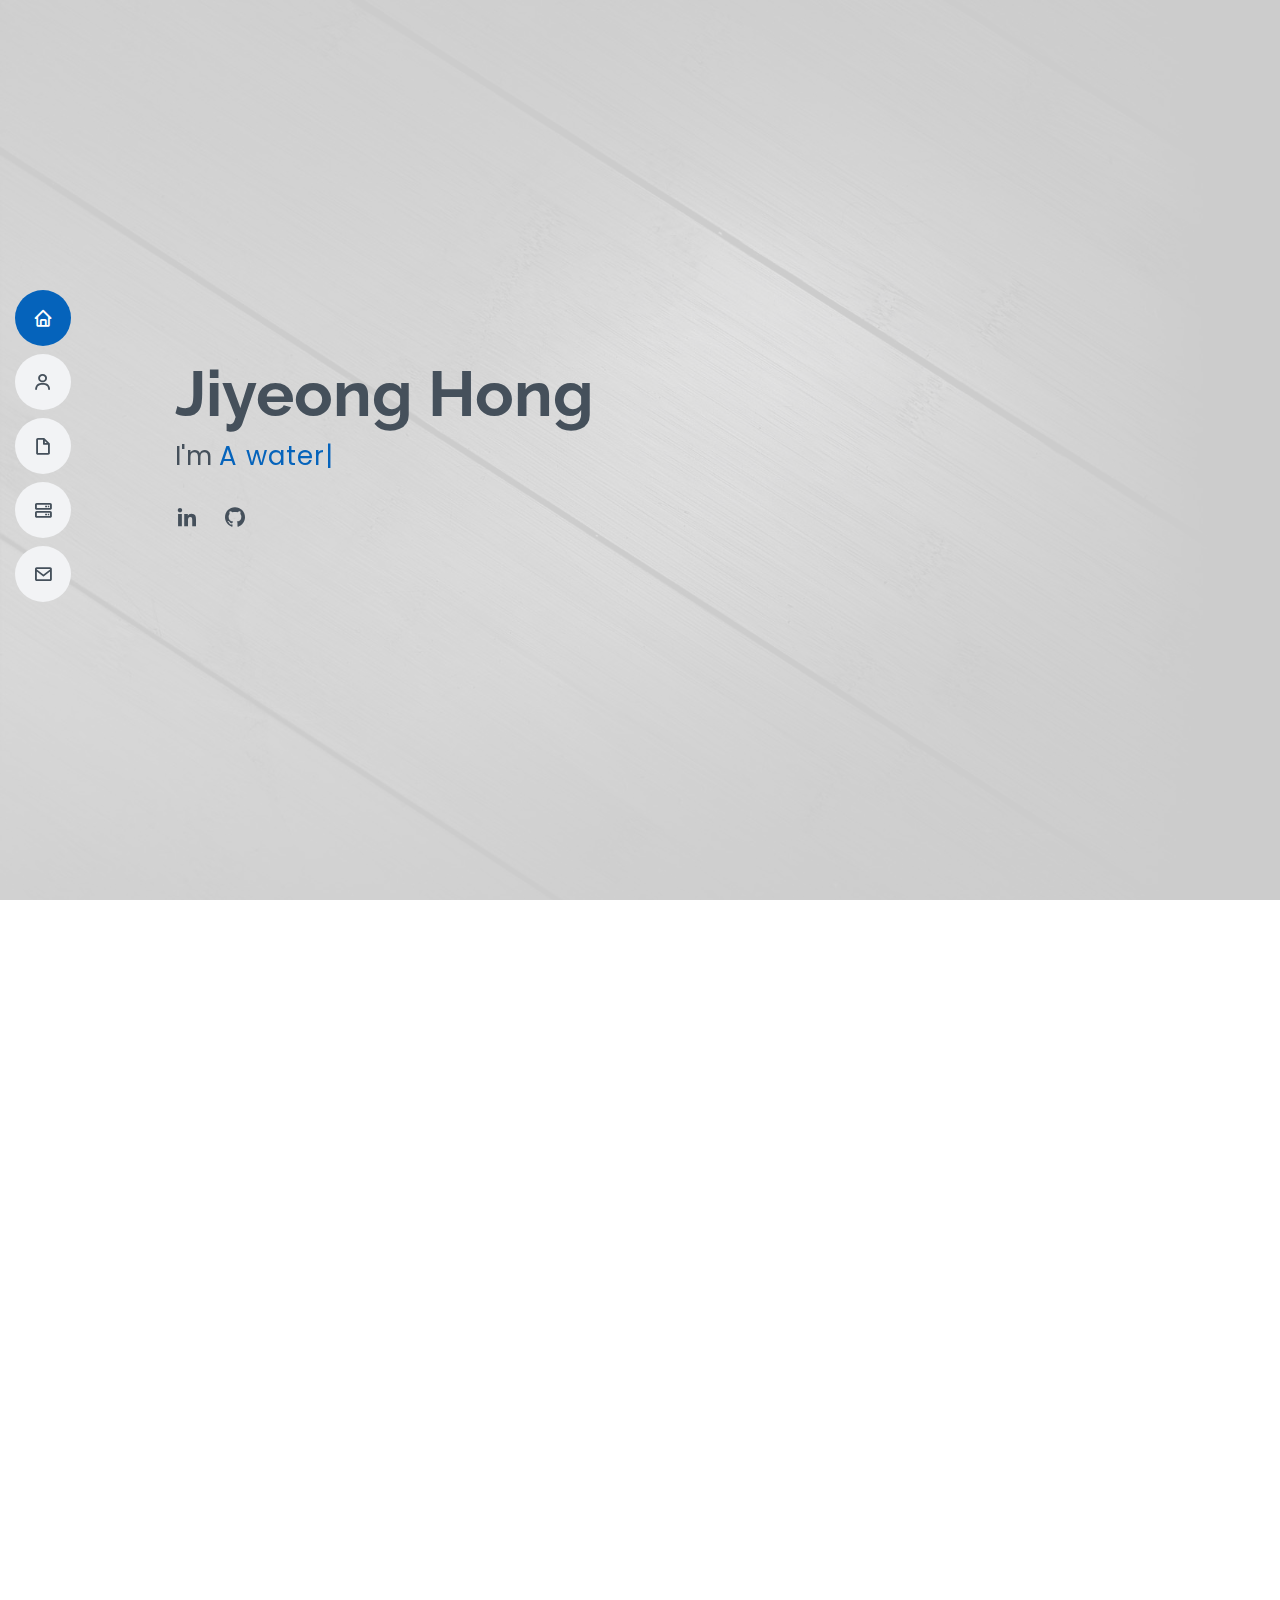
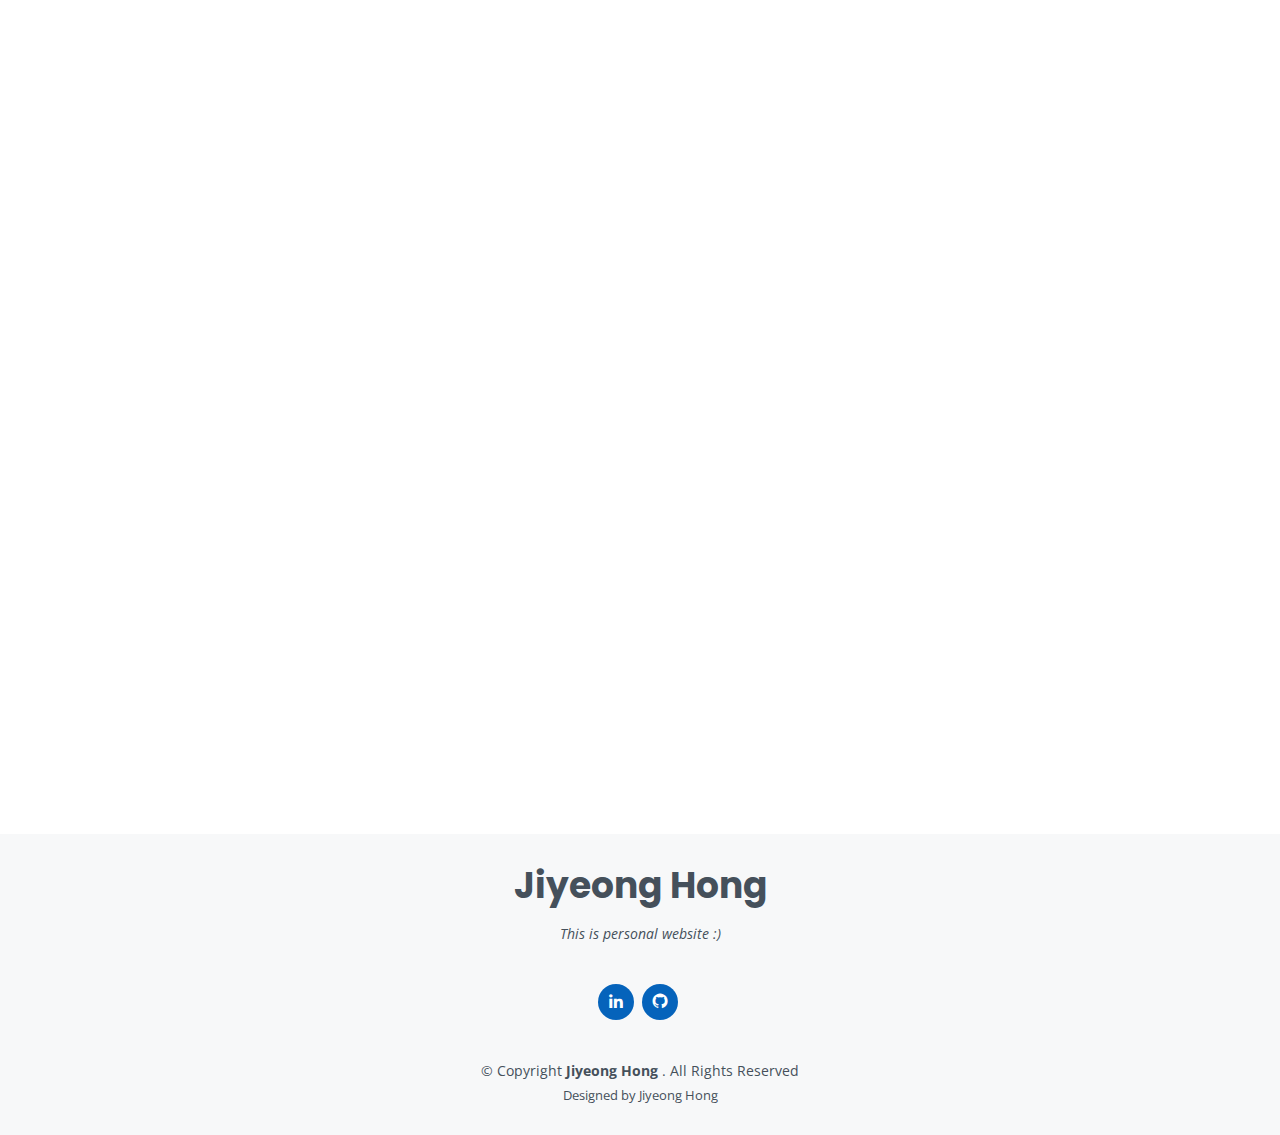
==== commit 1de99d07: "Update Profile for Internship" ====
--- a/index.html
+++ b/index.html
@@ -74,7 +74,7 @@
             <img src="assets/img/profile-img.jpg" class="img-fluid" alt="">
           </div>
           <div class="col-lg-8 pt-4 pt-lg-0 content">
-            <h3> Jiyeong Hong - Enthusiastic Researcher &amp; GIS Expert </h3>
+            <h3> Jiyeong Hong - Enthusiastic Researcher &amp; Carbon Estimation Expert </h3>
             <p class="font-italic">
               To become a great research in my field, I am studying machine learning for more creative and innovative research about water resources :) 
               I am very fond of eating foods from different countries. Love the fluffy dog, swimming, Cancun, snowboarding, Netflix, talking with friends while having great foods, and playing Just Dance.
@@ -83,13 +83,13 @@
               <div class="col-lg-6">
                 <ul>
                   <li><i class="icofont-rounded-right"></i> <strong>Linkedin:</strong> Click Here -> <a href="https://www.linkedin.com/in/jiyeong-hong-29974a1b3/" class="linkedin"><i class="bx bxl-linkedin"></i></a></li>
-                  <li><i class="icofont-rounded-right"></i> <strong>Phone:</strong> +82-10-6664-4343</li>
-                  <li><i class="icofont-rounded-right"></i> <strong>City:</strong> Chuncheon, Gangwon, South Korea</li>
+                  <li><i class="icofont-rounded-right"></i> <strong>Phone:</strong> 617-515-2913</li>
+                  <li><i class="icofont-rounded-right"></i> <strong>City:</strong> Boston, Massachusetts, United States</li>
                 </ul>
               </div>
               <div class="col-lg-6">
                 <ul>
-                  <li><i class="icofont-rounded-right"></i> <strong>Degree:</strong> M.S., Agricultural & BioSystems Engineering</li>
+                  <li><i class="icofont-rounded-right"></i> <strong>Degree:</strong> Currently Pursuing Ph.d, Earth & Environment Science at Boston University</li>
                   <li><i class="icofont-rounded-right"></i> <strong>Email:</strong> jiyeong.hong.1@gmail.com</li>
                   <li><i class="icofont-rounded-right"></i> <strong>Github:</strong> Click Here -> <a href="https://github.com/jiyeonghong" class="github"><i class="bx bxl-github"></i></a></li>
                   <li><i class="icofont-rounded-right"></i> <strong>Google Scholar:</strong> <a href="https://scholar.google.com/citations?hl=ko&user=zZTitEUAAAAJ" class="github"> Click Here</a> </li>
@@ -198,7 +198,7 @@
           <div class="col-lg-3 col-md-6 mt-5 mt-md-0">
             <div class="count-box">
               <i class="icofont-document-folder"></i>
-              <span data-toggle="counter-up">10</span>
+              <span data-toggle="counter-up">15</span>
               <p>Projects</p>
             </div>
           </div>
@@ -212,7 +212,7 @@
           <div class="col-lg-3 col-md-6 mt-5 mt-lg-0">
             <div class="count-box">
               <i class="icofont-users-alt-5"></i>
-              <span data-toggle="counter-up">10</span>
+              <span data-toggle="counter-up">61</span>
               <p>Oral and Posters</p>
             </div>
           </div>
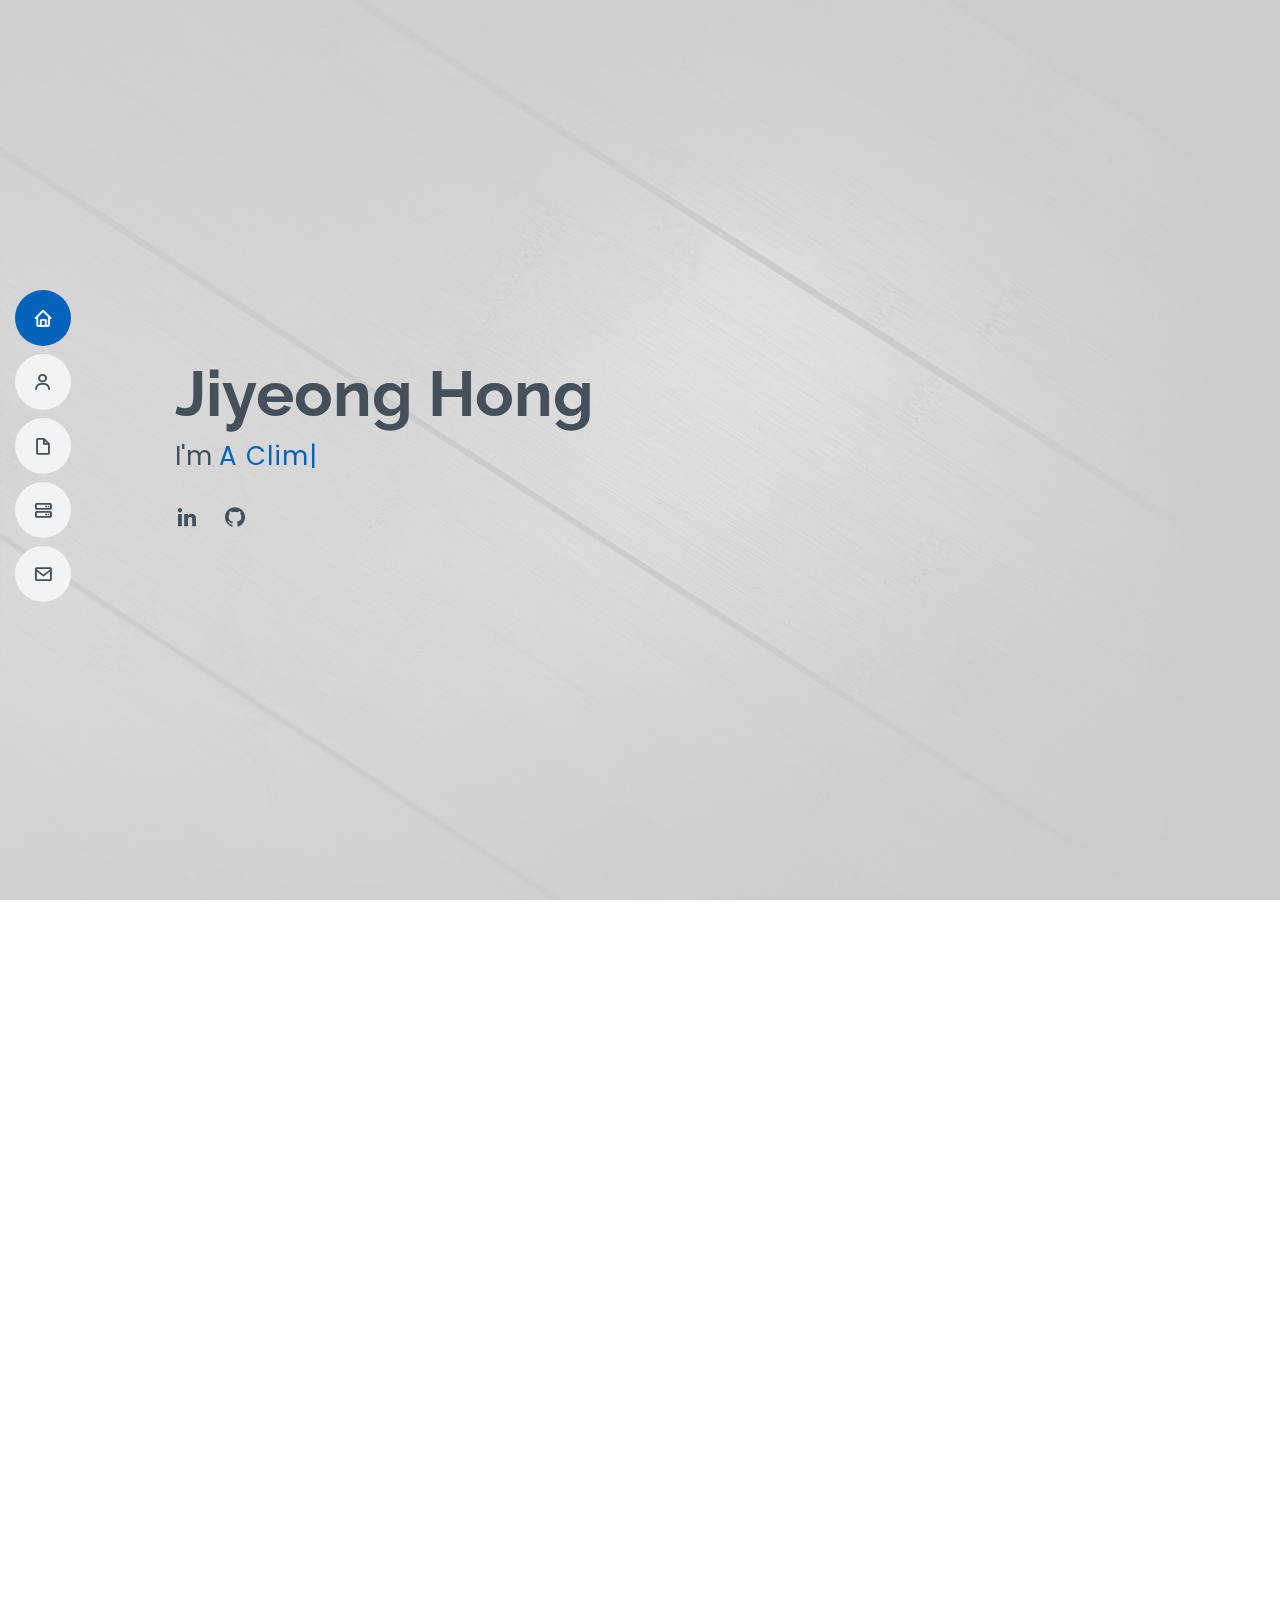
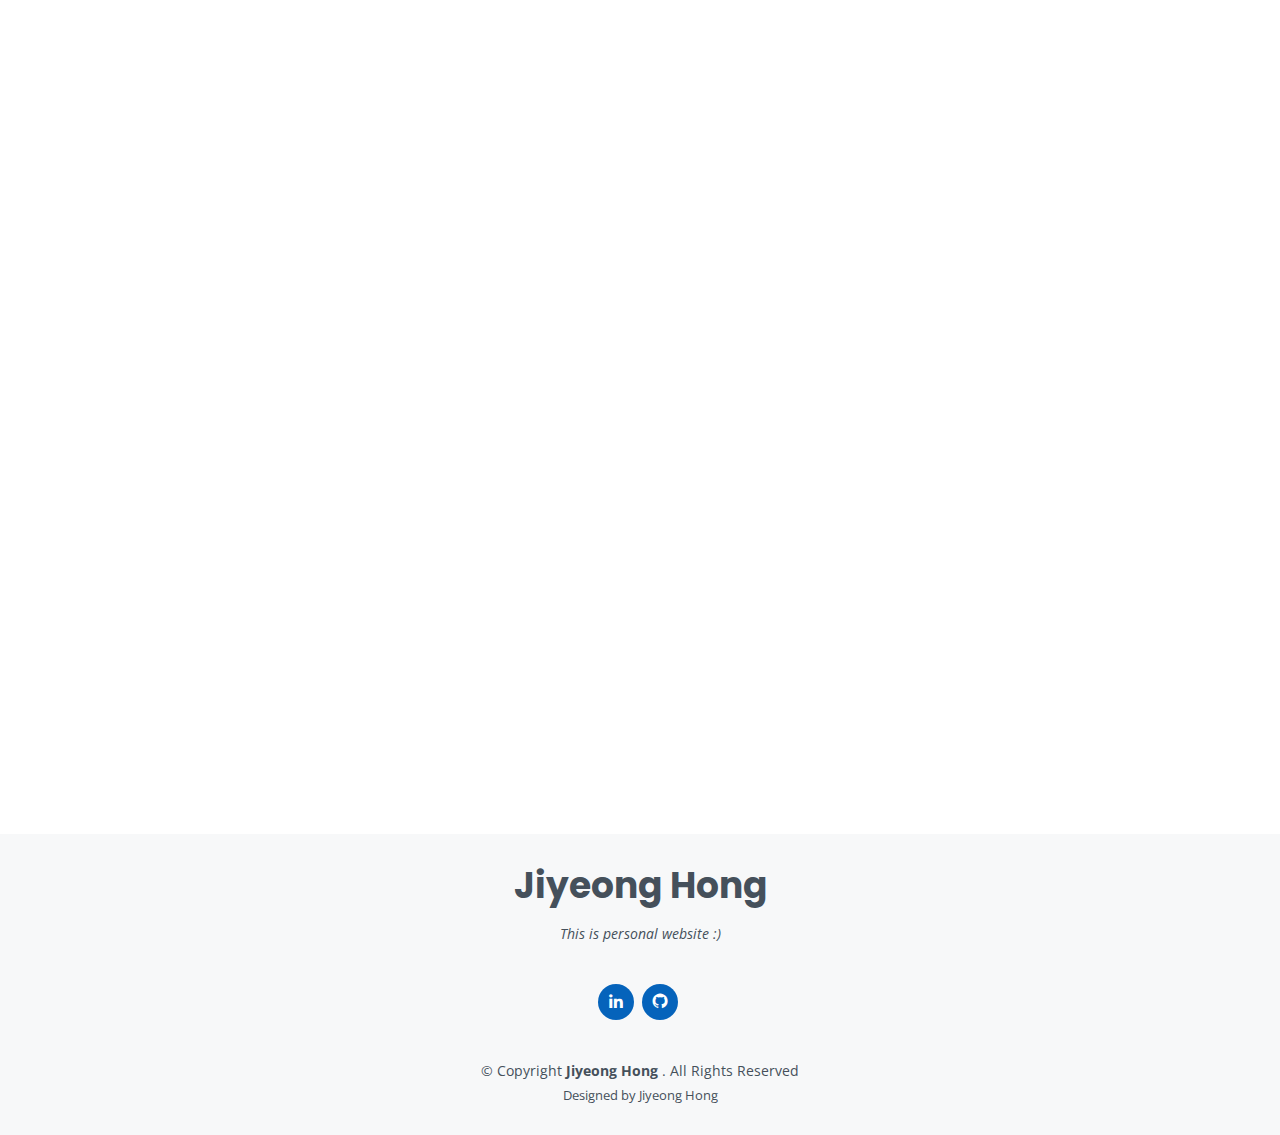
==== commit 7f4225e1: "remove water geek" ====
--- a/index.html
+++ b/index.html
@@ -53,7 +53,7 @@
   <section id="hero" class="d-flex flex-column justify-content-center">
     <div class="container" data-aos="zoom-in" data-aos-delay="100">
       <h1>Jiyeong Hong</h1>
-      <p>I'm <span class="typed" data-typed-items="A water Geek, A Hydrologist, A GIS Expert, Enthusiastic Machine Learning Programmer"></span></p>
+      <p>I'm <span class="typed" data-typed-items="A Climate Researcher, A Carbon Estimate Researcher, A GIS Expert, Enthusiastic Machine Learning Programmer"></span></p>
       <div class="social-links">
         <a href="https://www.linkedin.com/in/jiyeong-hong-29974a1b3/" class="linkedin"><i class="bx bxl-linkedin"></i></a>
         <a href="https://github.com/jiyeonghong" class="github"><i class="bx bxl-github"></i></a>
@@ -74,7 +74,7 @@
             <img src="assets/img/profile-img.jpg" class="img-fluid" alt="">
           </div>
           <div class="col-lg-8 pt-4 pt-lg-0 content">
-            <h3> Jiyeong Hong - Enthusiastic Researcher &amp; Carbon Estimation Expert </h3>
+            <h3> Jiyeong Hong - Enthusiastic Environmental and Climate Researcher &amp; Carbon Estimation Expert </h3>
             <p class="font-italic">
               To become a great research in my field, I am studying machine learning for more creative and innovative research about water resources :) 
               I am very fond of eating foods from different countries. Love the fluffy dog, swimming, Cancun, snowboarding, Netflix, talking with friends while having great foods, and playing Just Dance.
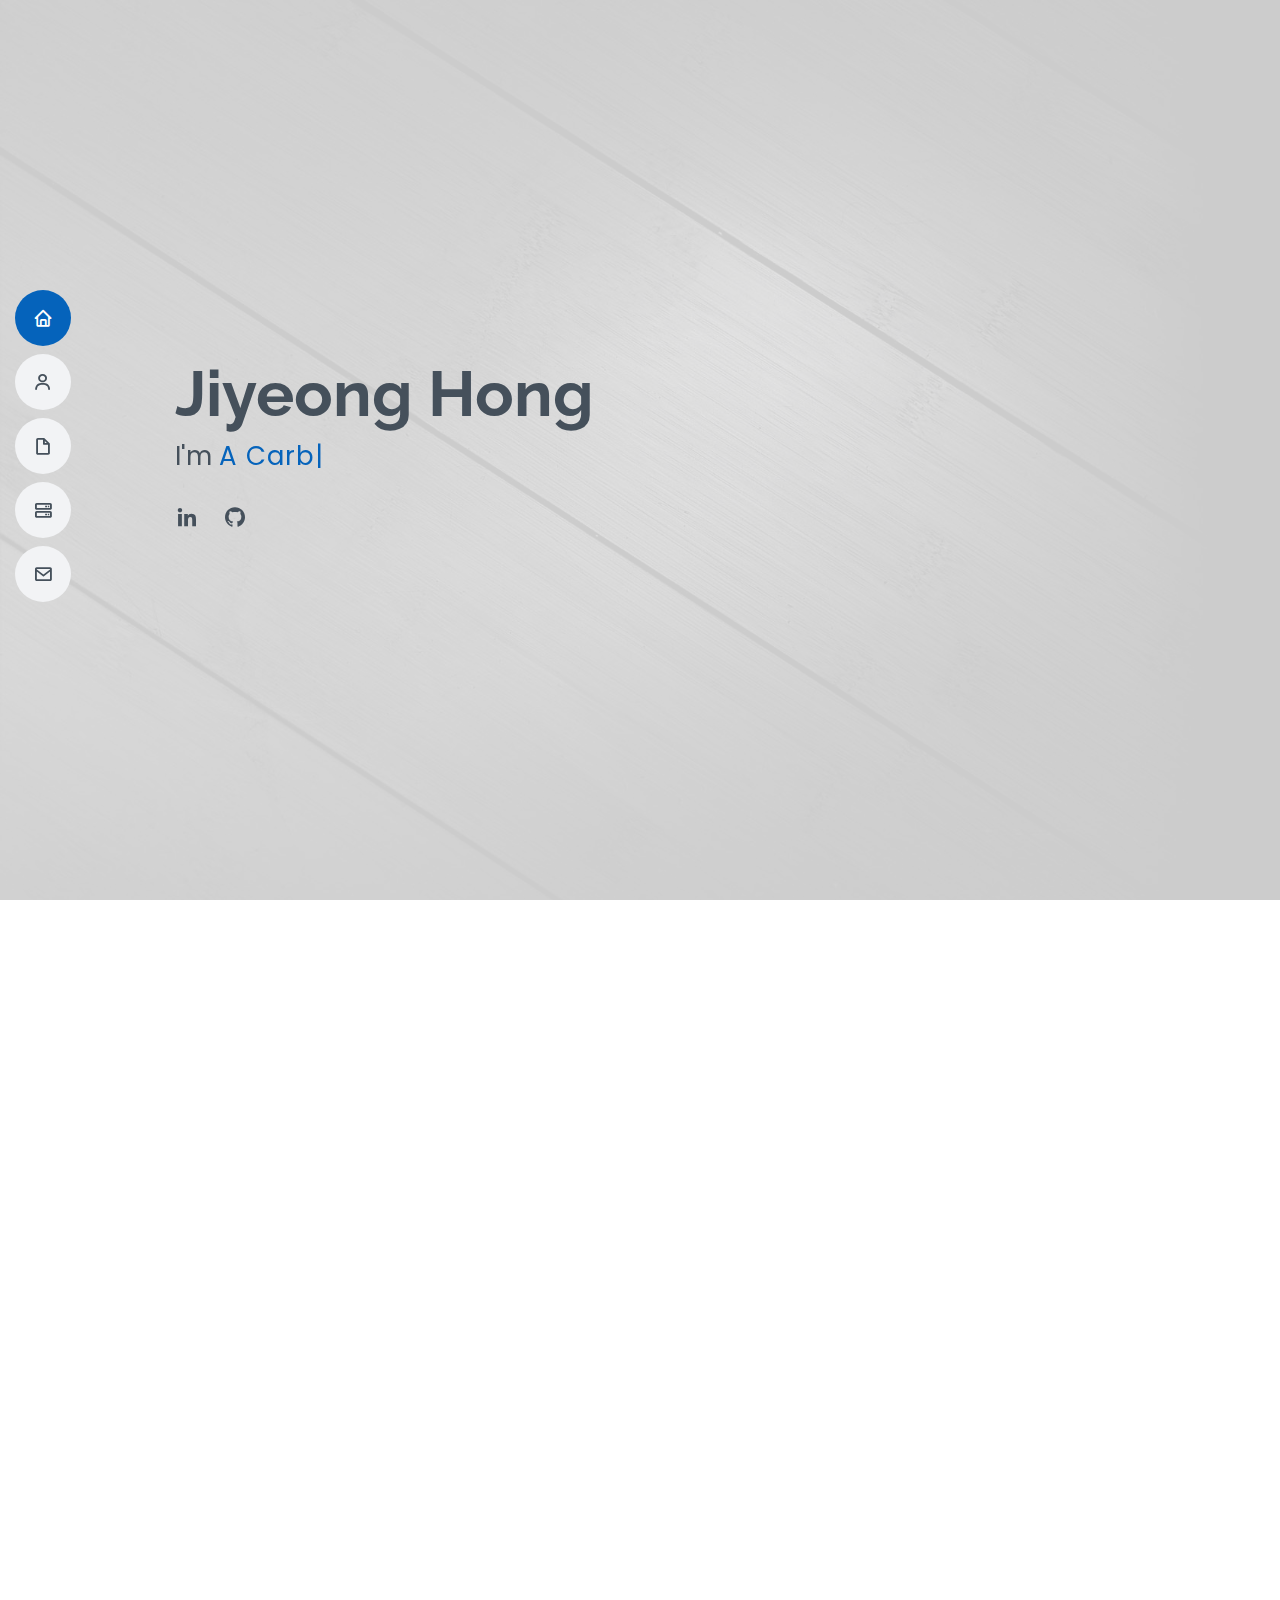
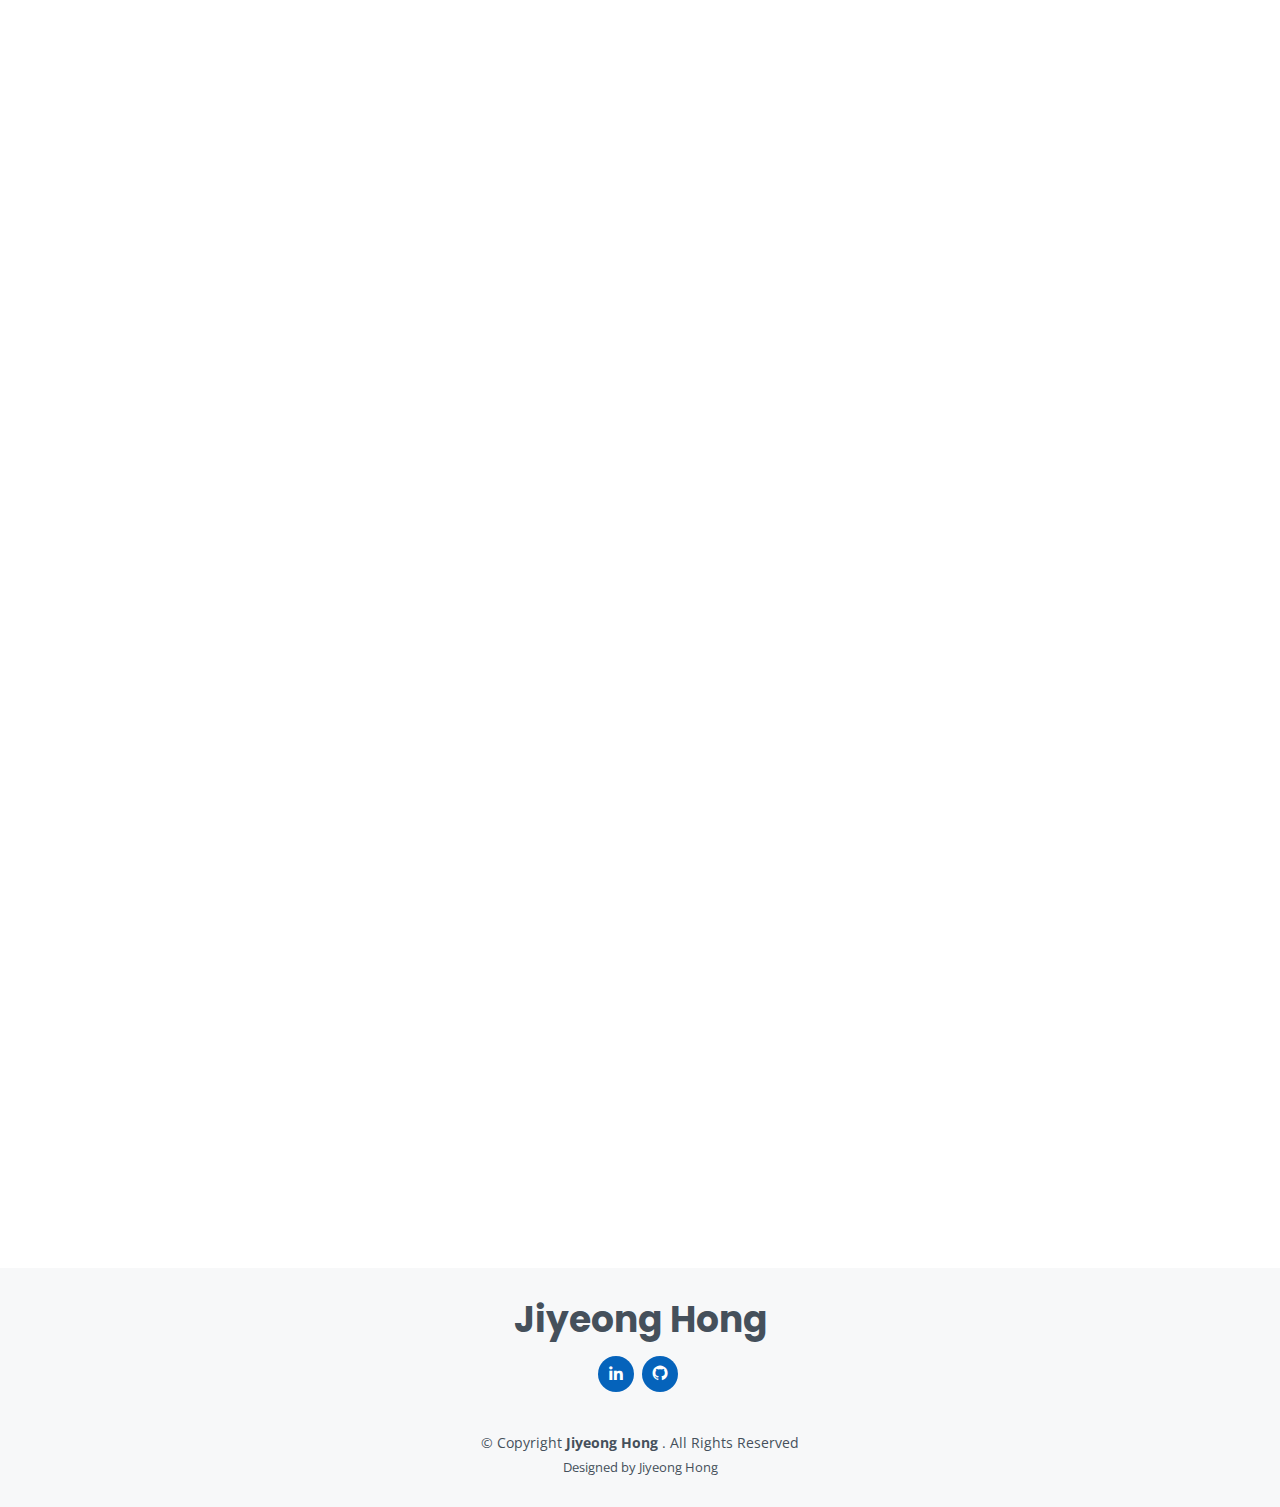
==== commit c2d9a9b1: "new index" ====
--- a/index.html
+++ b/index.html
@@ -53,11 +53,10 @@
   <section id="hero" class="d-flex flex-column justify-content-center">
     <div class="container" data-aos="zoom-in" data-aos-delay="100">
       <h1>Jiyeong Hong</h1>
-      <p>I'm <span class="typed" data-typed-items="A Climate Researcher, A Carbon Estimate Researcher, A GIS Expert, Enthusiastic Machine Learning Programmer"></span></p>
+      <p>I'm <span class="typed" data-typed-items="A Carbon and Water Estimate Researcher, A GIS Expert, Enthusiastic Machine Learning Programmer"></span></p>
       <div class="social-links">
         <a href="https://www.linkedin.com/in/jiyeong-hong-29974a1b3/" class="linkedin"><i class="bx bxl-linkedin"></i></a>
         <a href="https://github.com/jiyeonghong" class="github"><i class="bx bxl-github"></i></a>
-        <!-- <a href="https://github.com/Hedsw" class="github"><i class="bx bxl-instagram"></i></a> -->
       </div> 
     </div>
   </section><!-- End Hero -->
@@ -76,7 +75,7 @@
           <div class="col-lg-8 pt-4 pt-lg-0 content">
             <h3> Jiyeong Hong - Enthusiastic Environmental and Climate Researcher &amp; Carbon Estimation Expert </h3>
             <p class="font-italic">
-              To become a great research in my field, I am studying machine learning for more creative and innovative research about water resources :) 
+              To become a great research in my field, I am studying machine learning for more creative and innovative research about water resources
               I am very fond of eating foods from different countries. Love the fluffy dog, swimming, Cancun, snowboarding, Netflix, talking with friends while having great foods, and playing Just Dance.
             </p>
             <div class="row">
@@ -122,10 +121,11 @@
               <p><em>Tools: Machine Learning, GIS, Tensorflow, SWAT, SATEEC, VFSMOD, Github, Linux(OS), ​AWS</em>​</p>
               <p><em>Skills: Python, Fortran and R </em></p>
               <p><li>Research Keyword: Hydrology, Machine learning, and Remote sensing</li></p>
+              <p><li>Ph.D. student at Boston University working as a research assistant with a NASA fellowship.</li></p>
             </div>
              <div class="resume-item">
               <h4>South Dakota State University, Master of Agricultural & Biosystems Engineering</h4>
-              <h5>2015 - 2017 || GPA: 3.46/4.0</h5>
+              <h5>2015 - 2017</h5>
               <p><em>Brookings, South Dakota, United States</em></p>
               <p><em>Tools: GIS, SWAT, WHAT, LOADSET, Linux(OS)</em></p>
               <p><em>Skills: R, Fortran</em></p>
@@ -134,7 +134,7 @@
             </div>
             <div class="resume-item">
               <h4>Bachelor of Agricultural Engineering</h4>
-              <h5>2011 - 2014 || GPA: 3.64/4.5</h5>
+              <h5>2011 - 2014</h5>
               <p><em>Kangwon National University, Chuncheon, South Korea. </em></p>
               <p><li>Learned basic use of GIS for hydrological analysis. It was a time when I was able to accumulate a wide range of knowledge about my major field in the lab, and it was a time when I was developing my dream as a researcher.</li></p>
             </div>
@@ -142,8 +142,19 @@
           <div class="col-lg-6">
             <h3 class="resume-title">Professional Experience</h3>
             <div class="resume-item">
+              <h4>Graduate Research Assistant</h4>
+              <h5>Aug, 2021 - Current</h5>
+              <p><em>Boston, MA</em></p>
+              <p><em>Tools: ​GIS, Machine Learning(Tensorflow), Jupyter Notebooks, AWS, Linux, Git</em></p>
+              <p><em>Skills: ​Python​, R</em></p>
+              <ul>
+                <li>Research Keyword: Hydrology, Water Quality, GIS, Machine Learning, Remote Sensing, Climate Change</li>
+                <li>Her areas of research include data prediction utilizing machine learning, GIS, and remote sensing, the carbon cycle, water resources, and the effects of climate change. Created machine learning and data prediction models and has published articles in prestigious publications and conferences.</li>
+              </ul>
+            </div>
+            <div class="resume-item">
               <h4>Research Assistant</h4>
-              <h5>May, 2019 - Current</h5>
+              <h5>May, 2019 - 2021</h5>
               <p><em>Chuncheon, South Korea </em></p>
               <p><em>Tools: ​GIS, Machine Learning(Tensorflow), Jupyter Notebooks, AWS, Linux, Git, SWAT, WHAT, LOADSET, SATEEC, VFSMOD</em></p>
               <p><em>Skills: ​Python​, R</em></p>
@@ -191,28 +202,28 @@
           <div class="col-lg-3 col-md-6">
             <div class="count-box">
               <i class="icofont-simple-smile"></i>
-              <span data-toggle="counter-up">3</span>
+              <span data-toggle="counter-up">4</span>
               <p>Peer-Reviewed Papers</p>
             </div>
           </div>
           <div class="col-lg-3 col-md-6 mt-5 mt-md-0">
             <div class="count-box">
               <i class="icofont-document-folder"></i>
-              <span data-toggle="counter-up">15</span>
+              <span data-toggle="counter-up">21</span>
               <p>Projects</p>
             </div>
           </div>
           <div class="col-lg-3 col-md-6 mt-5 mt-lg-0">
             <div class="count-box">
               <i class="icofont-live-support"></i>
-              <span data-toggle="counter-up">16</span>
+              <span data-toggle="counter-up">118</span>
               <p>Citation</p>
             </div>
           </div>
           <div class="col-lg-3 col-md-6 mt-5 mt-lg-0">
             <div class="count-box">
               <i class="icofont-users-alt-5"></i>
-              <span data-toggle="counter-up">61</span>
+              <span data-toggle="counter-up">14</span>
               <p>Oral and Posters</p>
             </div>
           </div>
@@ -302,7 +313,7 @@
               <div class="address">
                 <i class="icofont-google-map"></i>
                 <h4>Location:</h4>
-                <p>Chuncheon, Gangwon, South Korea</p>
+                <p>Boston, Massachusetts, United States</p>
               </div>
 
               <div class="email">
@@ -314,7 +325,7 @@
               <div class="phone">
                 <i class="icofont-phone"></i>
                 <h4>Contact Number:</h4>
-                <p>+82-10-6664-4343</p>
+                <p>+1-617-515-2913</p>
               </div>
             </div>
           </div>
@@ -357,7 +368,6 @@
   <footer id="footer">
     <div class="container">
       <h3>Jiyeong Hong</h3>
-      <p>This is personal website :) </p>
       <div class="social-links">
         <a href="https://www.linkedin.com/in/jiyeong-hong-29974a1b3/" class="linkedin"><i class="bx bxl-linkedin"></i></a>
         <a href="https://github.com/jiyeonghong" class="github"><i class="bx bxl-github"></i></a>
